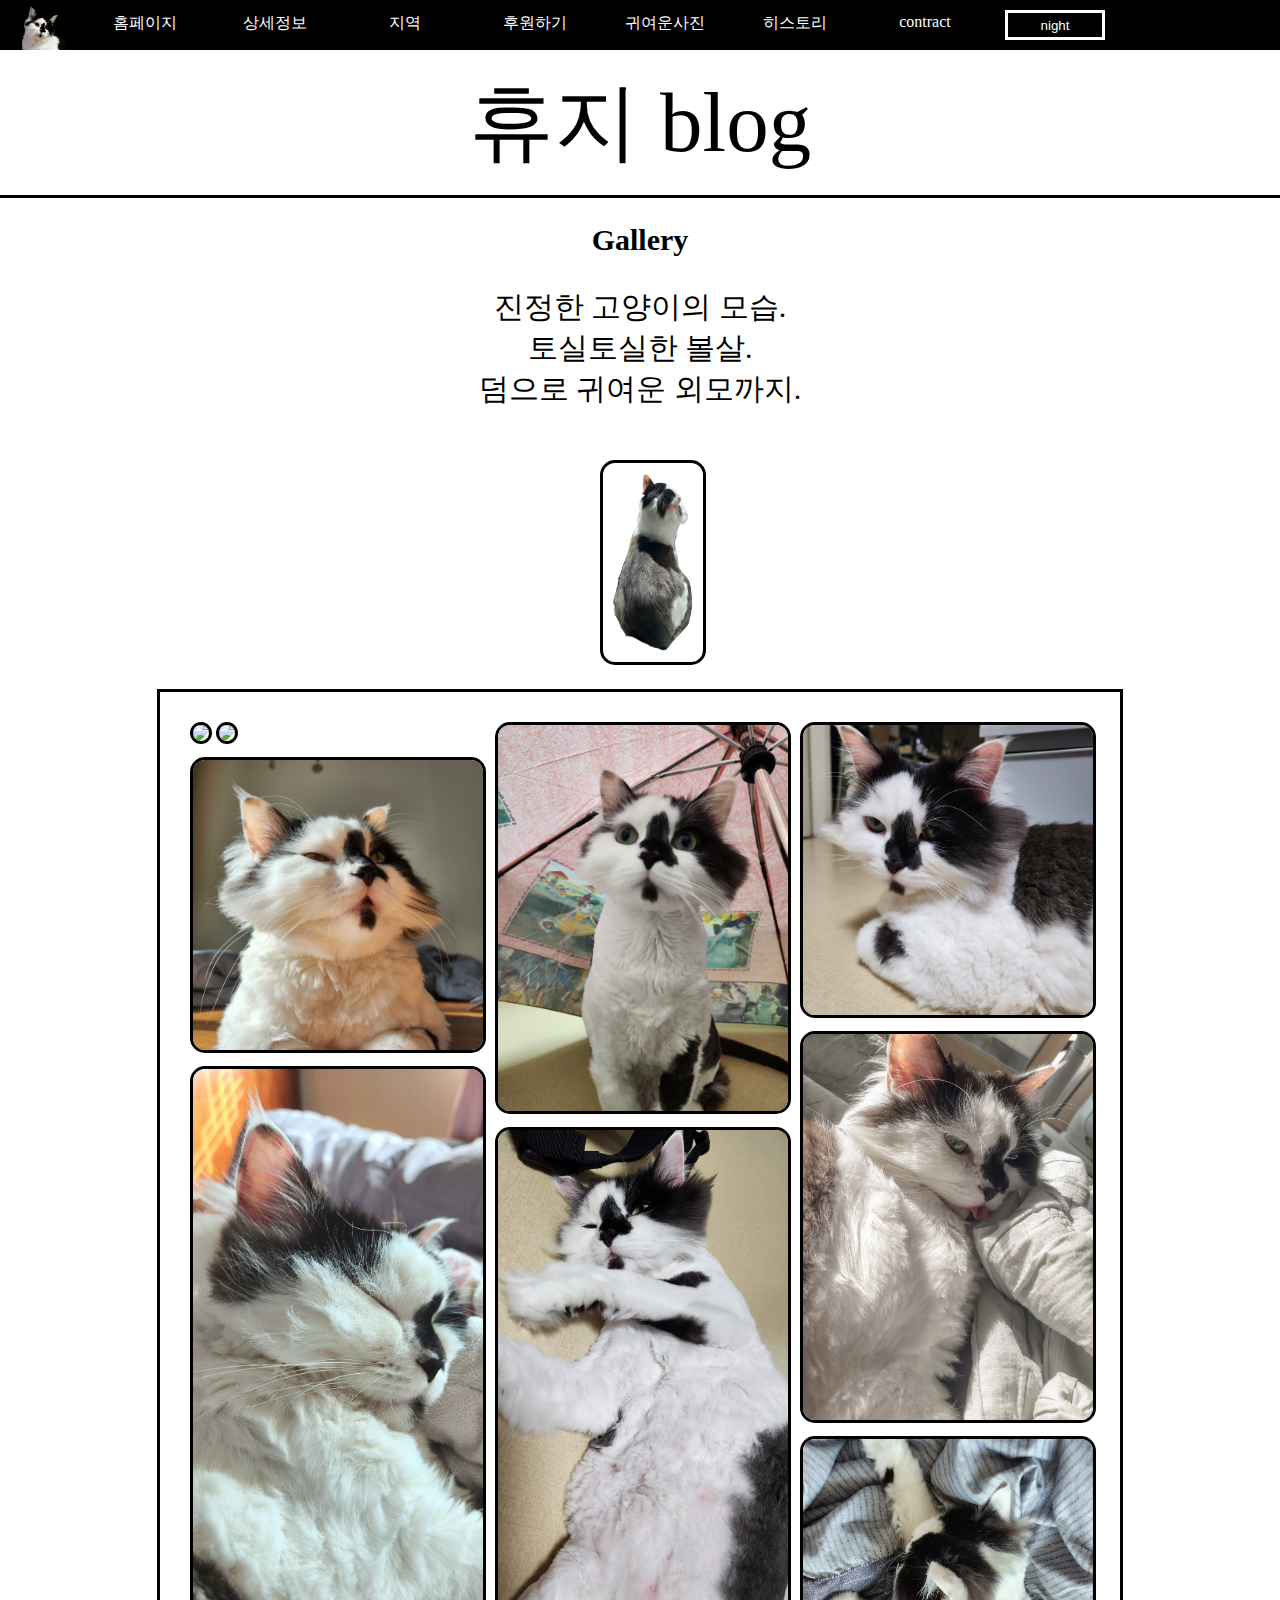
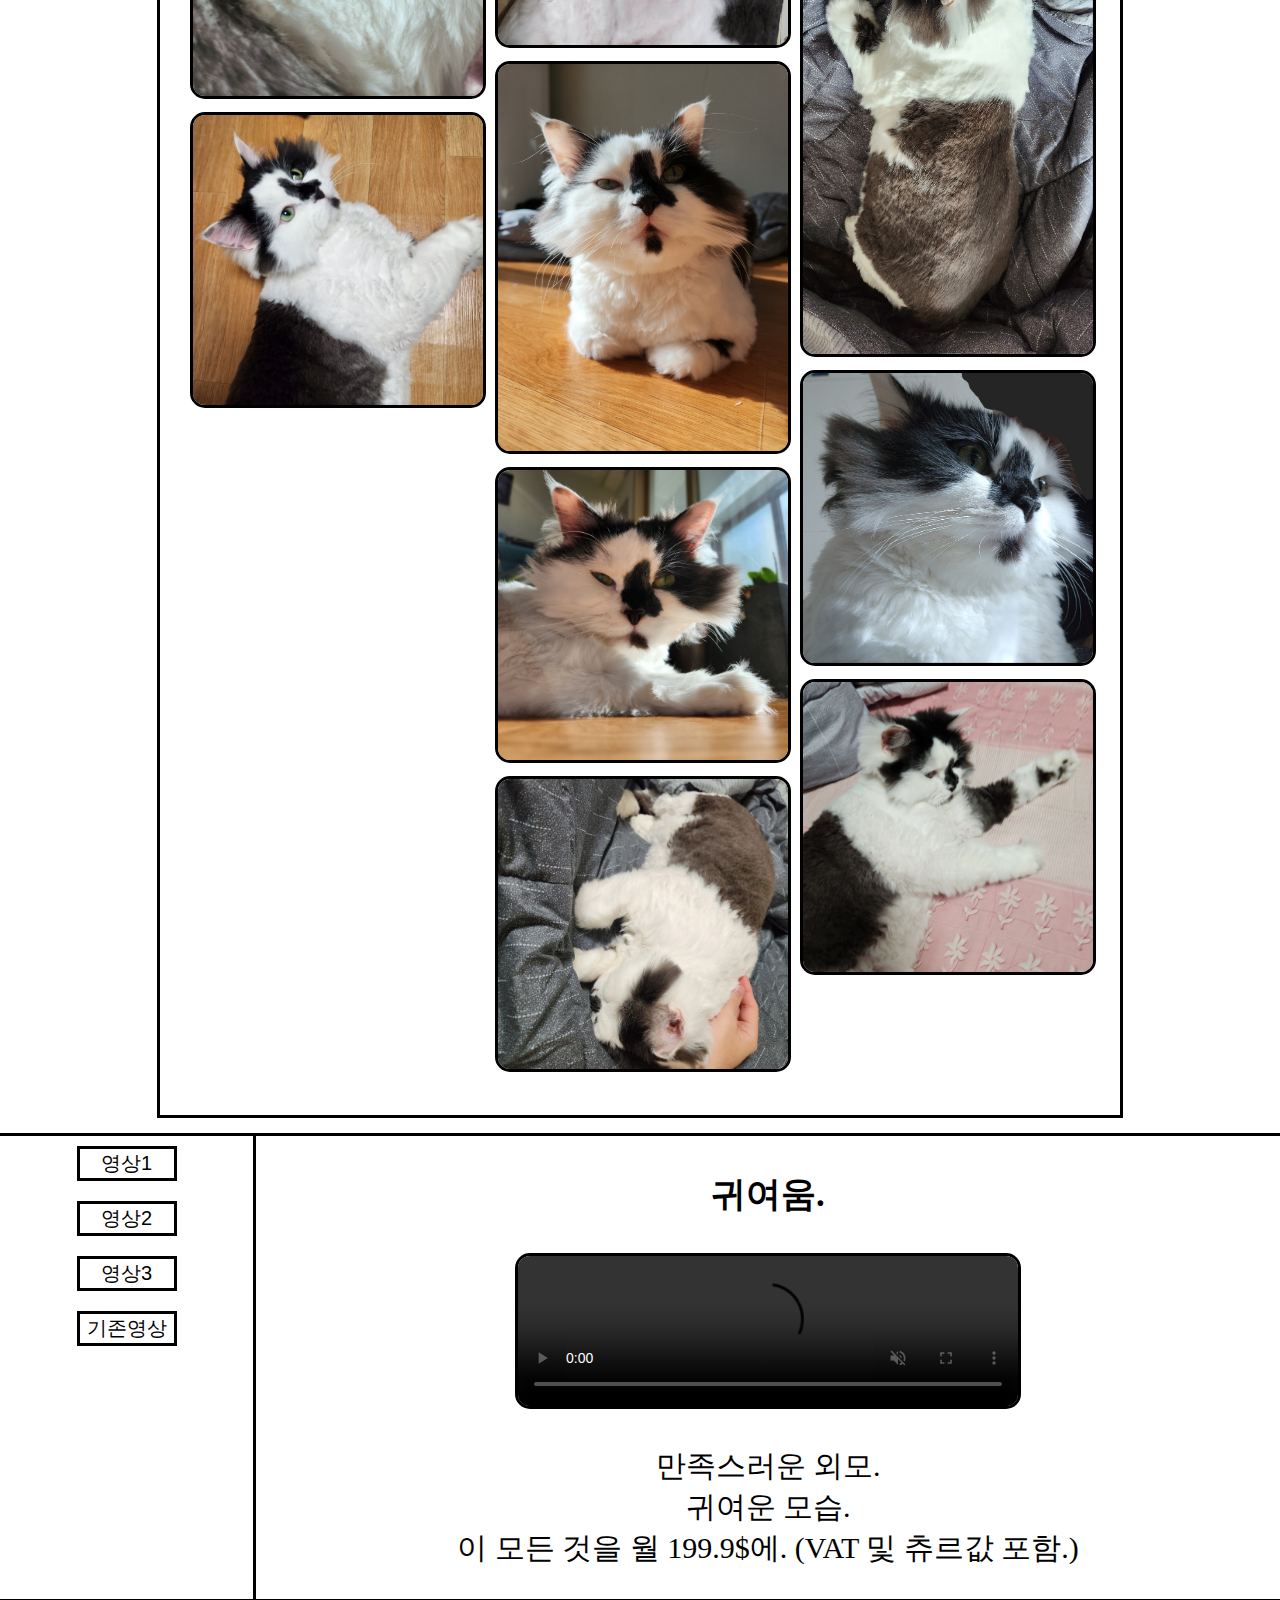
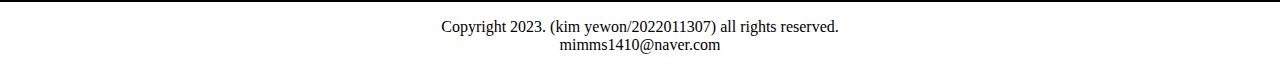
==== index.html @ 527526f1 "Add files via upload" ====
<!DOCTYPE html>
<html lang="ko">
<head>
    <meta charset="UTF-8">
    <meta name="description" content="우리집 고양이 갤러리입니다.">
    <meta name="keyword" content="휴지,고양이,휴지고양이">
    <title>휴지</title>
    <link rel="icon" type="image/x-icon" href="favicon.ico">
    <style>
    /** 위치별로 스타일시트 정리하기;;;너무헷갈려**/
    @font-face {font-family: apple, serif; src: url("AppleSDGothicNeoSB.ttf");}
    body{
        margin:0 auto;
        background-image: url("");
        background-size: auto;
        background-repeat: repeat-y;
        background-color: white;
        color: black;
        font-family: apple;
    }
    h1{
        text-align: center;
        margin: 0 auto;
        border-bottom: 3px solid black;
        padding: 15px;
    }
    h1>a{
        text-decoration: none;
        color: rgb(0, 0, 0);
        font-weight: lighter;
        font-size: 85px;
    }
    .front > img {
        width: 100px; height: 100px;
        border-radius: 40px;
        margin: auto;
        text-align: center;
        display: inline;
    }
    
    .container{ /*갤러리 그리드*/
        max-width: 900px;
        margin: 0 auto 15px;
        display: grid;
        grid-template-columns: repeat(3, 1fr);
        gap: 15px;
        padding: 30px;
        border: 3px solid black;
        
    }
    .images img{
        width: 100%;
        height: auto;
        margin-bottom: 9px;
        border-radius: 15px;
        border: 3px solid black;
    }
    .filesection {
        text-align: center;
    }
    .side{
        margin: 0;
        padding-right: 40px;
    }
    .video {
        display: inline;
        border-radius: 15px;
        border: 3px solid rgb(0, 0, 0);
        width: 500px; height: auto;
    }
    #gallertitle{ /*<h2>*/
        text-align: center;
        color: rgb(0, 0, 0);
        font-size: 30px;
    }
    #article, .intro {
        color: rgb(0, 0, 0);
        font-size: 30px;
        text-align: center;
    }
    #grid{
        display: grid;
        grid-template-columns: 1fr 4fr; 
        margin: 0;
        border-bottom: 3px solid black;
        border-top: 3px solid black;
    }
    #grid>.side-nav{
        margin: 0;
        border-right: 3px solid black;
    }
    .side > li {
        list-style: none;
        padding: 10px;
        text-align: center;
    }
    li>.vdbutton{
        text-decoration: none;
        color: black;
        background-color: white;
        border: 3px solid black;
        font-size: 20px;
        width: 100px;
        height: auto;
    }
    li>.vdbutton:hover{
        background-color: red;
    }
    /**아래는 3d회전 짤**/
    .rotate2 {
        animation: rotate 4s infinite linear;
      }
      @keyframes rotate2 {
        from {
          transform: rotate(0deg);
        }
        to {
          transform: rotate(360deg);
        }
      }
    .globe {
        width: 5rem;
        height: auto;
        margin: 50px auto;
        position: relative;
        perspective: 500px;
      }
      
    .rotate1 {
        width: 100%;
        height: 100%;
        position: relative;
        transform-style: preserve-3d;
        animation: spin 10s linear infinite;
        display: grid;
    }
      
    @keyframes spin {
        from {
          transform: rotateY(0deg);
        }
        to {
          transform: rotateY(360deg);
        }
    }
      
    .globe img {
        width: 100%;
        height: 100%;
        top: 0;
        left: 0;
        padding: 10px;
        border: 3px solid rgb(0, 0, 0);
        border-radius: 15px;
    }

    /**-------------상단 네비게이션-------------------**/
    nav {
        background-color: rgb(0, 0, 0);
        width: auto;
        height: 50px;
        overflow: hidden;
    }
    .frontimg{
        height: 50px;
        padding: 0 15px 0 15px;
    }
    .navlist {
        list-style: none;
        margin: 0;
        padding: 0;
    }
    .navlist > li {
        float: left;
    }
    .darkmode{
        width: 100px;
        height: 30px;
        padding: 10px 15px 10px 15px;
        text-align: center;
    }
    #night_day {
        display: block;
        width: 100px;
        height: 30px;
        text-align: center;
        margin: 0 auto;
        background-color: black;
        color: white;
        border: 3px solid white;
    }
    /**padding은 상 에서 시계방향으로 상우하좌**/
    .navlist > li a {
        display: block;
        color: white;
        text-align: center;
        padding: 13px 15px 10px 15px;
        text-decoration: none;
        width: 100px;
        height: 30px;
    }
    .navlist > li a:hover {
        background-color: rgb(255, 255, 255);
        color: black;
    }
    .nav-bottom{
        width: 10px;
    }

    @media(max-width: 900px){/**반응형디자인**/
        #grid{
            display: block;
        }
        #grid>.side-nav{
            border-bottom: 3px solid black; border-right: none;
        }
    }
    /**하단**/
    .copyright{
        text-align: center;
    }

    </style>
</head>
<body>
    <nav class="main-nave">
        <ul class="navlist">
            <li class="navefirst"><img src="휴지사진1/내 프로젝트.png" class="frontimg"></li>
            <li><a href="index.html">홈페이지</a></li>
            <li><a href="#">상세정보</a></li>
            <li><a href="#">지역</a></li>
            <li><a href="#">후원하기</a></li>
            <li><a href="#">귀여운사진</a></li>
            <li><a href="#">히스토리</a></li>
            <li><a href="#">contract</a></li>
            <li class="darkmode">
                <input id="night_day" type="button" value="night" onclick="//id를 지워도 됨 if(this.value)로 교체이건 자기자신을 나타냄.this//
                const body = document.querySelector('body');
                var h1 = document.querySelector('h1');
                var h1a = document.querySelector('h1>a');
                var gallertitle = document.querySelector('#gallertitle');
                var intro = document.querySelector('.intro');
                var globeimg = document.querySelector('.globe img');
                var container = document.querySelector('.container');
                var grid = document.querySelector('#grid');
                var video = document.querySelector('.video');
                var nav = document.querySelector('nav');
                var sidenav = document.querySelector('.side-nav');
                var  article = document.querySelector('#article');
                if(this.value === 'night'){//<-여기서 굳이 document.querySelector('#night_day')를 쓰지 않아도 된다.// 리팩토링
                    nav.style.backgroundColor='black'; body.style.backgroundColor='black';
                    nav.style.borderBottom='3px solid white'
                    body.style.color='white';
                    h1a.style.color='white';
                    h1.style.borderBottom='3px solid white';
                    gallertitle.style.color='white';
                    intro.style.color='white';
                    globeimg.style.border='3px solid white';
                    container.style.border='3px solid white';
                    grid.style.borderBottom='3px solid white';
                    grid.style.borderTop='3px solid white';
                    sidenav.style.borderRight='3px solid white';
                    video.style.border='3px solid white';
                    article.style.color='white';
                    
                    this.value='day' //value change//

                    var imgs = document.querySelectorAll('.images img');
                    var i = 0;
                    while(i < imgs.length){
                        imgs[i].style.border='3px solid white';
                        i = i + 1;
                    }
                    var sidenavlist = document.querySelectorAll('.side li>.vdbutton');
                    var i = 0;
                    while(i < sidenavlist.length){
                        sidenavlist[i].style.color='white';
                        sidenavlist[i].style.backgroundColor='black';
                        sidenavlist[i].style.border='3px solid white';
                        i = i + 1;
                    }
                }
                else{
                    nav.style.backgroundColor='black';
                    nav.style.borderBottom='none';
                    body.style.backgroundColor='white';
                    body.style.color='black';
                    document.querySelector('h1>a').style.color='black';
                    h1a.borderBottom='3px solid black';
                    h1.style.borderBottom='3px solid black'
                    gallertitle.style.color='black';
                    intro.style.color='black';
                    globeimg.style.border='3px solid black';
                    container.style.border='3px solid black';
                    grid.style.borderBottom='3px solid black';
                    grid.style.borderTop='3px solid black'
                    video.style.border='3px solid black';
                    sidenav.style.borderRight='3px solid black';
                    article.style.color='black';

                    this.value='night'; //value change//
                    var imgs = document.querySelectorAll('.images img');//querySelectorAll로 모두 선택해서 배열//
                    var i = 0;
                    while(i < imgs.length){
                        imgs[i].style.border='3px solid black';
                        i = i + 1;
                    }
                    var sidenavlist = document.querySelectorAll('.side li>.vdbutton');
                    var i = 0;
                    while(i < sidenavlist.length){
                        sidenavlist[i].style.color='black';
                        sidenavlist[i].style.backgroundColor='white';
                        sidenavlist[i].style.border='3px solid black';
                        i = i + 1;
                    }
                }
                ">
            </li>
        </ul>
    </nav>
    <div class="nav-bottom"></div>      
    <h1 class="head">
        <a href="index.html" target="_blank" title="새창에서 열기">
            휴지 blog
        </a>
    </h1>
    <h2 id="gallertitle">Gallery</h2>
    <div class="intro">
        <p>
            진정한 고양이의 모습.<br>
            토실토실한 볼살.<br>
            덤으로 귀여운 외모까지.
        </p>
    </div>
    <div class="globe">
        <div class="rotate1">
            <img src="휴지사진1/aa.png" alt="휴지">
        </div>
    </div>
    </div>
    <div class="container">
        <div class="images">
            <div class="imageflex">
                <img src="휴지사진1/1.jpg">
                <img src="휴지사진1/4.jpg">
                <img src="휴지사진1/7.jpg">
                <img src="휴지사진1/10.jpg">
                <img src="휴지사진1/13.jpg">

            </div>
        </div>
        <div class="images">
            <div class="imageflex">
                <img src="휴지사진1/2.jpg">
                <img src="휴지사진1/5.jpg">
                <img src="휴지사진1/8.jpg">
                <img src="휴지사진1/11.jpg">
                <img src="휴지사진1/14.jpg">

            </div>
        </div>
        <div class="images">
            <div class="imageflex"> 
                <img src="휴지사진1/3.jpg">
                <img src="휴지사진1/6.jpg">
                <img src="휴지사진1/9.jpg">
                <img src="휴지사진1/12.jpg">
                <img src="휴지사진1/15.jpg">
            </div>
        </div>
    </div>
    <script>
    </script>
    <div id="grid">
        <div class="side-nav">    
            <ul class="side">
                <li><input class="vdbutton" type="button" value="영상1" onclick=""></li>            
                <li><input class="vdbutton" type="button" value="영상2" onclick=""></li>                
                <li><input class="vdbutton" type="button" value="영상3" onclick=""></li>
                <li><input class="vdbutton" type="button" value="기존영상" onclick=""></li>            
            </ul>
        </div>       
        <div id="article">
            <h3 class="introduce">귀여움.</h3>
            <div class="filesection">
                <video class="video" autoplay muted controls>
                    <source src="휴지3.mp4">
                </video>
            </div>
            <p class="exple">
                만족스러운 외모. <br>
                귀여운 모습. <br>
                이 모든 것을 월 199.9$에. (VAT 및 츄르값 포함.) <br>

            </p>
        </div>  
    </div>
    <p class="copyright">
        Copyright 2023. (kim yewon/2022011307) all rights reserved.<br>
        mimms1410@naver.com
    </p>
</body>
</html>
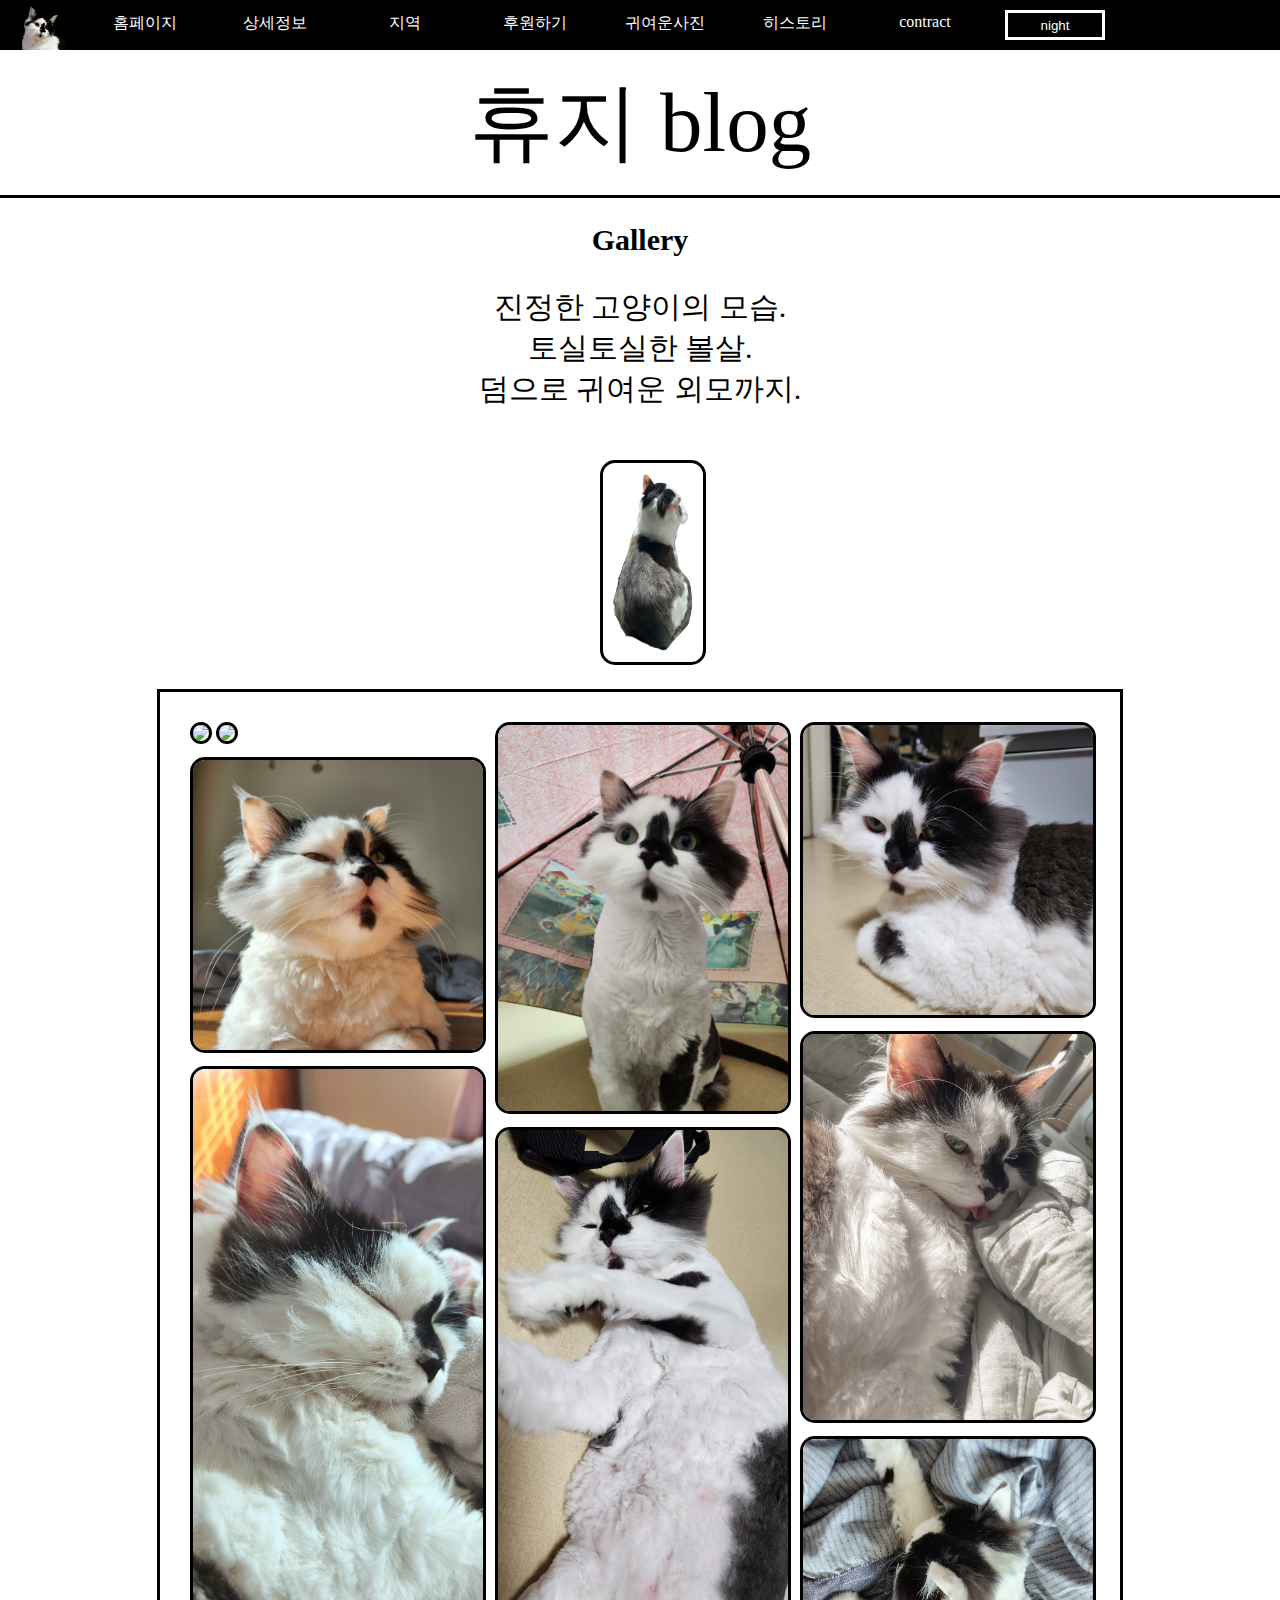
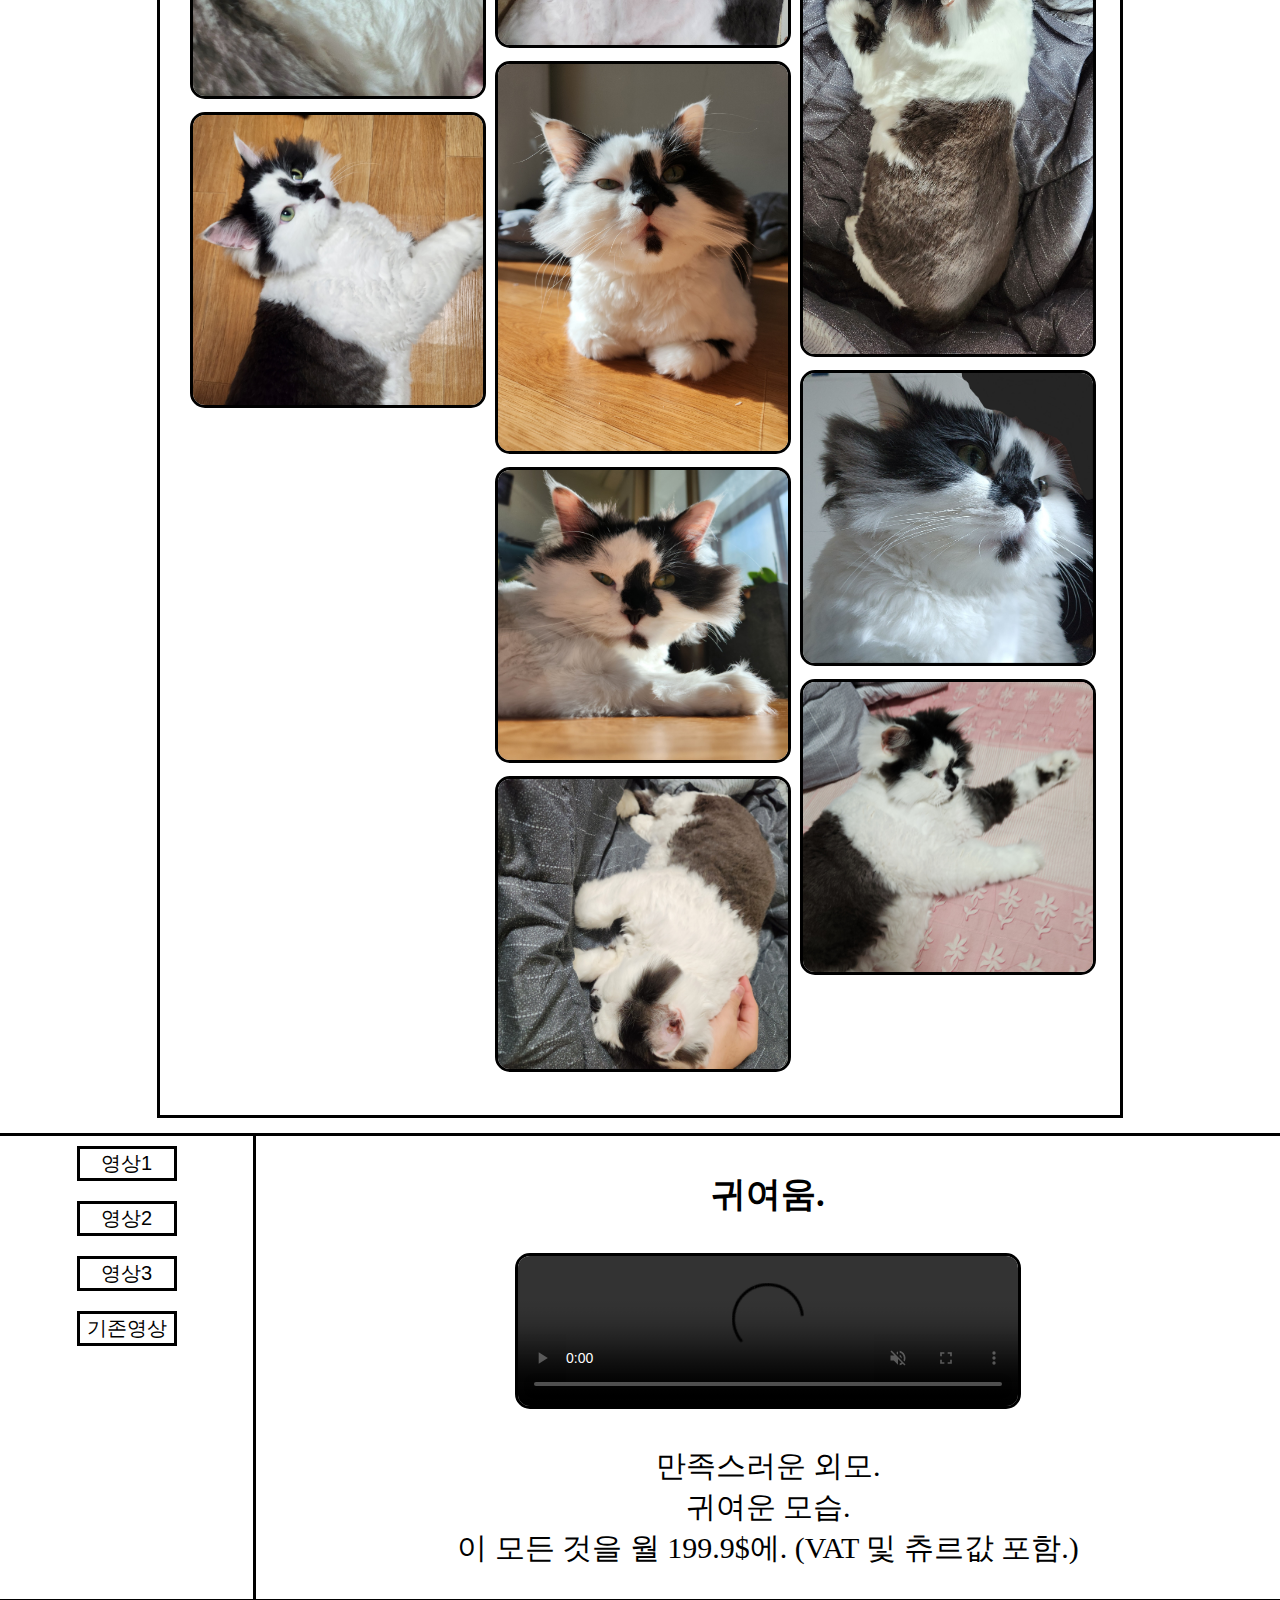
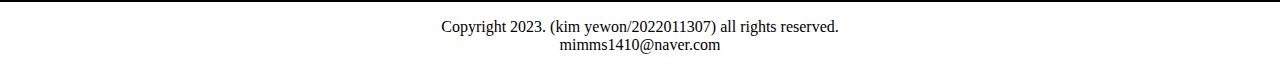
==== commit 636a2671: "Add files via upload" ====
--- a/index.html
+++ b/index.html
@@ -6,6 +6,90 @@
     <meta name="keyword" content="휴지,고양이,휴지고양이">
     <title>휴지</title>
     <link rel="icon" type="image/x-icon" href="favicon.ico">
+    <script>
+        function nightmode(it){
+            var body = document.querySelector('body');
+            var h1 = document.querySelector('h1');
+            var h1a = document.querySelector('h1>a');
+            var gallertitle = document.querySelector('#gallertitle');
+            var intro = document.querySelector('.intro');
+            var globeimg = document.querySelector('.globe img');
+            var container = document.querySelector('.container');
+            var grid = document.querySelector('#grid');
+            var video = document.querySelector('.video');
+            var nav = document.querySelector('nav');
+            var sidenav = document.querySelector('.side-nav');
+            var  article = document.querySelector('#article');
+            if(it.value === 'night'){//<-여기서 굳이 document.querySelector('#night_day')를 쓰지 않아도 된다.// 리팩토링
+                nav.style.backgroundColor='black'; body.style.backgroundColor='black';
+                nav.style.borderBottom='3px solid white'
+                body.style.color='white';
+                h1a.style.color='white';
+                h1.style.borderBottom='3px solid white';
+                gallertitle.style.color='white';
+                intro.style.color='white';
+                globeimg.style.border='3px solid white';
+                container.style.border='3px solid white';
+                grid.style.borderBottom='3px solid white';
+                grid.style.borderTop='3px solid white';
+                sidenav.style.borderRight='3px solid white';
+                video.style.border='3px solid white';
+                article.style.color='white';
+                
+                it.value='day' //value change//
+                var imgs = document.querySelectorAll('.images img');
+                var i = 0;
+                while(i < imgs.length){
+                    imgs[i].style.border='3px solid white';
+                    i = i + 1;
+                }
+                var sidenavlist = document.querySelectorAll('.side li>.vdbutton');
+                var i = 0;
+                while(i < sidenavlist.length){
+                    sidenavlist[i].style.color='white';
+                    sidenavlist[i].style.backgroundColor='black';
+                    sidenavlist[i].style.border='3px solid white';
+                    i = i + 1;
+                }
+            }
+            else{
+                nav.style.backgroundColor='black';
+                nav.style.borderBottom='none';
+                body.style.backgroundColor='white';
+                body.style.color='black';
+                document.querySelector('h1>a').style.color='black';
+                h1a.borderBottom='3px solid black';
+                h1.style.borderBottom='3px solid black'
+                gallertitle.style.color='black';
+                intro.style.color='black';
+                globeimg.style.border='3px solid black';
+                container.style.border='3px solid black';
+                grid.style.borderBottom='3px solid black';
+                grid.style.borderTop='3px solid black'
+                video.style.border='3px solid black';
+                sidenav.style.borderRight='3px solid black';
+                article.style.color='black';
+                it.value='night'; //value change//
+                var imgs = document.querySelectorAll('.images img');//querySelectorAll로 모두 선택해서 배열//
+                var i = 0;
+                while(i < imgs.length){
+                    imgs[i].style.border='3px solid black';
+                    i = i + 1;
+                }
+                var sidenavlist = document.querySelectorAll('.side li>.vdbutton');
+                var i = 0;
+                while(i < sidenavlist.length){
+                    sidenavlist[i].style.color='black';
+                    sidenavlist[i].style.backgroundColor='white';
+                    sidenavlist[i].style.border='3px solid black';
+                    i = i + 1;
+                }
+            }
+        }
+        function plus(){
+            return (1+1);
+        }
+    </script>
     <style>
     /** 위치별로 스타일시트 정리하기;;;너무헷갈려**/
     @font-face {font-family: apple, serif; src: url("AppleSDGothicNeoSB.ttf");}
@@ -104,7 +188,7 @@
         height: auto;
     }
     li>.vdbutton:hover{
-        background-color: red;
+        font-weight: bolder;
     }
     /**아래는 3d회전 짤**/
     .rotate2 {
@@ -235,85 +319,7 @@
             <li><a href="#">contract</a></li>
             <li class="darkmode">
                 <input id="night_day" type="button" value="night" onclick="//id를 지워도 됨 if(this.value)로 교체이건 자기자신을 나타냄.this//
-                const body = document.querySelector('body');
-                var h1 = document.querySelector('h1');
-                var h1a = document.querySelector('h1>a');
-                var gallertitle = document.querySelector('#gallertitle');
-                var intro = document.querySelector('.intro');
-                var globeimg = document.querySelector('.globe img');
-                var container = document.querySelector('.container');
-                var grid = document.querySelector('#grid');
-                var video = document.querySelector('.video');
-                var nav = document.querySelector('nav');
-                var sidenav = document.querySelector('.side-nav');
-                var  article = document.querySelector('#article');
-                if(this.value === 'night'){//<-여기서 굳이 document.querySelector('#night_day')를 쓰지 않아도 된다.// 리팩토링
-                    nav.style.backgroundColor='black'; body.style.backgroundColor='black';
-                    nav.style.borderBottom='3px solid white'
-                    body.style.color='white';
-                    h1a.style.color='white';
-                    h1.style.borderBottom='3px solid white';
-                    gallertitle.style.color='white';
-                    intro.style.color='white';
-                    globeimg.style.border='3px solid white';
-                    container.style.border='3px solid white';
-                    grid.style.borderBottom='3px solid white';
-                    grid.style.borderTop='3px solid white';
-                    sidenav.style.borderRight='3px solid white';
-                    video.style.border='3px solid white';
-                    article.style.color='white';
-                    
-                    this.value='day' //value change//
-
-                    var imgs = document.querySelectorAll('.images img');
-                    var i = 0;
-                    while(i < imgs.length){
-                        imgs[i].style.border='3px solid white';
-                        i = i + 1;
-                    }
-                    var sidenavlist = document.querySelectorAll('.side li>.vdbutton');
-                    var i = 0;
-                    while(i < sidenavlist.length){
-                        sidenavlist[i].style.color='white';
-                        sidenavlist[i].style.backgroundColor='black';
-                        sidenavlist[i].style.border='3px solid white';
-                        i = i + 1;
-                    }
-                }
-                else{
-                    nav.style.backgroundColor='black';
-                    nav.style.borderBottom='none';
-                    body.style.backgroundColor='white';
-                    body.style.color='black';
-                    document.querySelector('h1>a').style.color='black';
-                    h1a.borderBottom='3px solid black';
-                    h1.style.borderBottom='3px solid black'
-                    gallertitle.style.color='black';
-                    intro.style.color='black';
-                    globeimg.style.border='3px solid black';
-                    container.style.border='3px solid black';
-                    grid.style.borderBottom='3px solid black';
-                    grid.style.borderTop='3px solid black'
-                    video.style.border='3px solid black';
-                    sidenav.style.borderRight='3px solid black';
-                    article.style.color='black';
-
-                    this.value='night'; //value change//
-                    var imgs = document.querySelectorAll('.images img');//querySelectorAll로 모두 선택해서 배열//
-                    var i = 0;
-                    while(i < imgs.length){
-                        imgs[i].style.border='3px solid black';
-                        i = i + 1;
-                    }
-                    var sidenavlist = document.querySelectorAll('.side li>.vdbutton');
-                    var i = 0;
-                    while(i < sidenavlist.length){
-                        sidenavlist[i].style.color='black';
-                        sidenavlist[i].style.backgroundColor='white';
-                        sidenavlist[i].style.border='3px solid black';
-                        i = i + 1;
-                    }
-                }
+                nightmode(this);
                 ">
             </li>
         </ul>
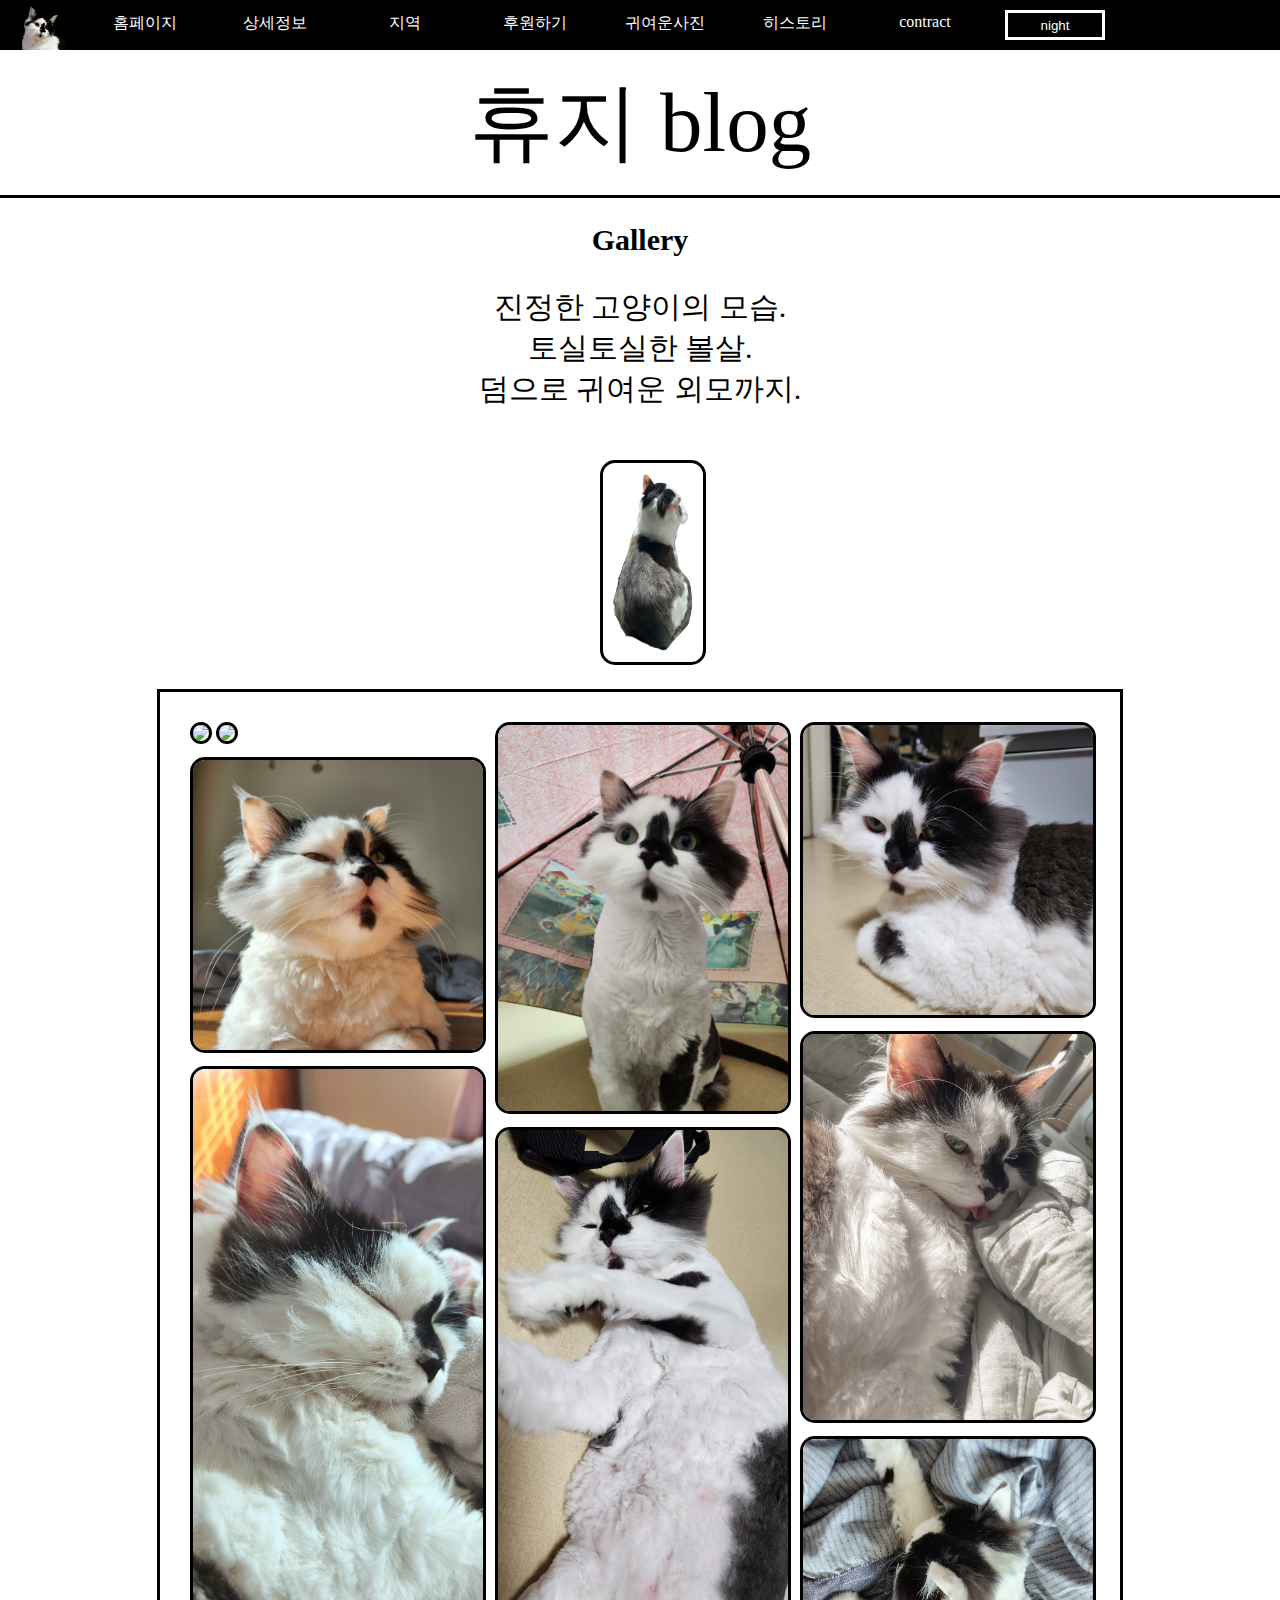
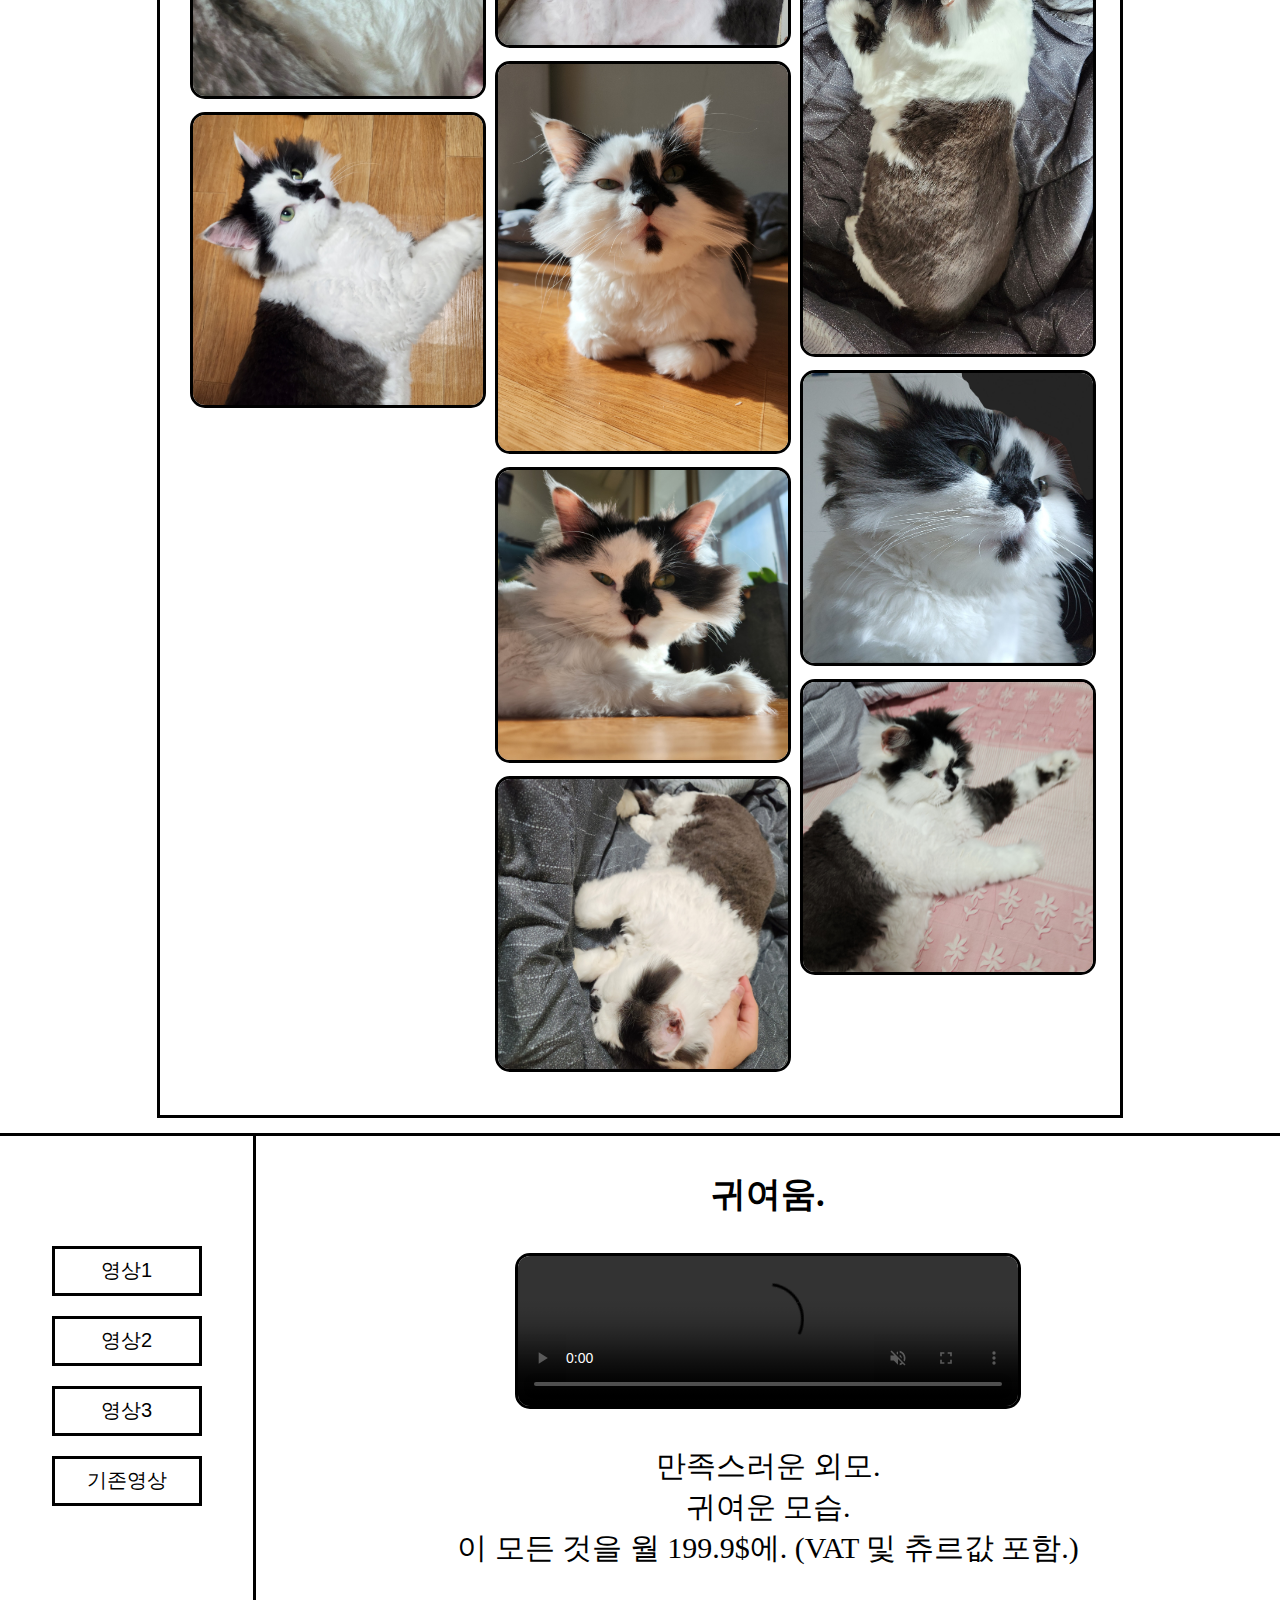
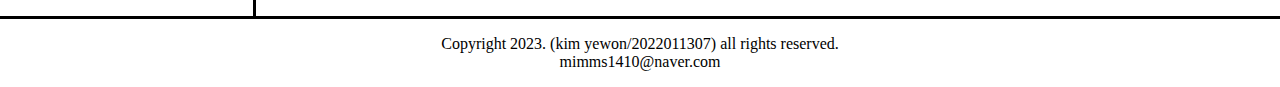
==== commit 683b5238: "Add files via upload" ====
--- a/index.html
+++ b/index.html
@@ -6,8 +6,21 @@
     <meta name="keyword" content="휴지,고양이,휴지고양이">
     <title>휴지</title>
     <link rel="icon" type="image/x-icon" href="favicon.ico">
+    <link href="index.css" rel="stylesheet">
     <script>
-        function nightmode(it){
+        /*object*/
+       var imgs = {
+        setBorder: function(color){
+            var imgs = document.querySelectorAll('.images img');
+                var i = 0;
+                while(i < imgs.length){
+                    imgs[i].style.border=color;
+                    i = i + 1;
+                }
+            },
+        }
+        /*object*/
+        function nightmode(self){
             var body = document.querySelector('body');
             var h1 = document.querySelector('h1');
             var h1a = document.querySelector('h1>a');
@@ -20,7 +33,7 @@
             var nav = document.querySelector('nav');
             var sidenav = document.querySelector('.side-nav');
             var  article = document.querySelector('#article');
-            if(it.value === 'night'){//<-여기서 굳이 document.querySelector('#night_day')를 쓰지 않아도 된다.// 리팩토링
+            if(self.value === 'night'){//<-여기서 굳이 document.querySelector('#night_day')를 쓰지 않아도 된다.// 리팩토링
                 nav.style.backgroundColor='black'; body.style.backgroundColor='black';
                 nav.style.borderBottom='3px solid white'
                 body.style.color='white';
@@ -36,13 +49,8 @@
                 video.style.border='3px solid white';
                 article.style.color='white';
                 
-                it.value='day' //value change//
-                var imgs = document.querySelectorAll('.images img');
-                var i = 0;
-                while(i < imgs.length){
-                    imgs[i].style.border='3px solid white';
-                    i = i + 1;
-                }
+                self.value='day' //value change, 중복되는 부분들 싸그리 객체화하기//
+                imgs.setBorder('3px solid white');
                 var sidenavlist = document.querySelectorAll('.side li>.vdbutton');
                 var i = 0;
                 while(i < sidenavlist.length){
@@ -69,13 +77,8 @@
                 video.style.border='3px solid black';
                 sidenav.style.borderRight='3px solid black';
                 article.style.color='black';
-                it.value='night'; //value change//
-                var imgs = document.querySelectorAll('.images img');//querySelectorAll로 모두 선택해서 배열//
-                var i = 0;
-                while(i < imgs.length){
-                    imgs[i].style.border='3px solid black';
-                    i = i + 1;
-                }
+                self.value='night'; //value change//
+                imgs.setBorder('3px solid black');//객체설정한부분//
                 var sidenavlist = document.querySelectorAll('.side li>.vdbutton');
                 var i = 0;
                 while(i < sidenavlist.length){
@@ -86,225 +89,8 @@
                 }
             }
         }
-        function plus(){
-            return (1+1);
-        }
+        
     </script>
-    <style>
-    /** 위치별로 스타일시트 정리하기;;;너무헷갈려**/
-    @font-face {font-family: apple, serif; src: url("AppleSDGothicNeoSB.ttf");}
-    body{
-        margin:0 auto;
-        background-image: url("");
-        background-size: auto;
-        background-repeat: repeat-y;
-        background-color: white;
-        color: black;
-        font-family: apple;
-    }
-    h1{
-        text-align: center;
-        margin: 0 auto;
-        border-bottom: 3px solid black;
-        padding: 15px;
-    }
-    h1>a{
-        text-decoration: none;
-        color: rgb(0, 0, 0);
-        font-weight: lighter;
-        font-size: 85px;
-    }
-    .front > img {
-        width: 100px; height: 100px;
-        border-radius: 40px;
-        margin: auto;
-        text-align: center;
-        display: inline;
-    }
-    
-    .container{ /*갤러리 그리드*/
-        max-width: 900px;
-        margin: 0 auto 15px;
-        display: grid;
-        grid-template-columns: repeat(3, 1fr);
-        gap: 15px;
-        padding: 30px;
-        border: 3px solid black;
-        
-    }
-    .images img{
-        width: 100%;
-        height: auto;
-        margin-bottom: 9px;
-        border-radius: 15px;
-        border: 3px solid black;
-    }
-    .filesection {
-        text-align: center;
-    }
-    .side{
-        margin: 0;
-        padding-right: 40px;
-    }
-    .video {
-        display: inline;
-        border-radius: 15px;
-        border: 3px solid rgb(0, 0, 0);
-        width: 500px; height: auto;
-    }
-    #gallertitle{ /*<h2>*/
-        text-align: center;
-        color: rgb(0, 0, 0);
-        font-size: 30px;
-    }
-    #article, .intro {
-        color: rgb(0, 0, 0);
-        font-size: 30px;
-        text-align: center;
-    }
-    #grid{
-        display: grid;
-        grid-template-columns: 1fr 4fr; 
-        margin: 0;
-        border-bottom: 3px solid black;
-        border-top: 3px solid black;
-    }
-    #grid>.side-nav{
-        margin: 0;
-        border-right: 3px solid black;
-    }
-    .side > li {
-        list-style: none;
-        padding: 10px;
-        text-align: center;
-    }
-    li>.vdbutton{
-        text-decoration: none;
-        color: black;
-        background-color: white;
-        border: 3px solid black;
-        font-size: 20px;
-        width: 100px;
-        height: auto;
-    }
-    li>.vdbutton:hover{
-        font-weight: bolder;
-    }
-    /**아래는 3d회전 짤**/
-    .rotate2 {
-        animation: rotate 4s infinite linear;
-      }
-      @keyframes rotate2 {
-        from {
-          transform: rotate(0deg);
-        }
-        to {
-          transform: rotate(360deg);
-        }
-      }
-    .globe {
-        width: 5rem;
-        height: auto;
-        margin: 50px auto;
-        position: relative;
-        perspective: 500px;
-      }
-      
-    .rotate1 {
-        width: 100%;
-        height: 100%;
-        position: relative;
-        transform-style: preserve-3d;
-        animation: spin 10s linear infinite;
-        display: grid;
-    }
-      
-    @keyframes spin {
-        from {
-          transform: rotateY(0deg);
-        }
-        to {
-          transform: rotateY(360deg);
-        }
-    }
-      
-    .globe img {
-        width: 100%;
-        height: 100%;
-        top: 0;
-        left: 0;
-        padding: 10px;
-        border: 3px solid rgb(0, 0, 0);
-        border-radius: 15px;
-    }
-
-    /**-------------상단 네비게이션-------------------**/
-    nav {
-        background-color: rgb(0, 0, 0);
-        width: auto;
-        height: 50px;
-        overflow: hidden;
-    }
-    .frontimg{
-        height: 50px;
-        padding: 0 15px 0 15px;
-    }
-    .navlist {
-        list-style: none;
-        margin: 0;
-        padding: 0;
-    }
-    .navlist > li {
-        float: left;
-    }
-    .darkmode{
-        width: 100px;
-        height: 30px;
-        padding: 10px 15px 10px 15px;
-        text-align: center;
-    }
-    #night_day {
-        display: block;
-        width: 100px;
-        height: 30px;
-        text-align: center;
-        margin: 0 auto;
-        background-color: black;
-        color: white;
-        border: 3px solid white;
-    }
-    /**padding은 상 에서 시계방향으로 상우하좌**/
-    .navlist > li a {
-        display: block;
-        color: white;
-        text-align: center;
-        padding: 13px 15px 10px 15px;
-        text-decoration: none;
-        width: 100px;
-        height: 30px;
-    }
-    .navlist > li a:hover {
-        background-color: rgb(255, 255, 255);
-        color: black;
-    }
-    .nav-bottom{
-        width: 10px;
-    }
-
-    @media(max-width: 900px){/**반응형디자인**/
-        #grid{
-            display: block;
-        }
-        #grid>.side-nav{
-            border-bottom: 3px solid black; border-right: none;
-        }
-    }
-    /**하단**/
-    .copyright{
-        text-align: center;
-    }
-
-    </style>
 </head>
 <body>
     <nav class="main-nave">
@@ -321,6 +107,7 @@
                 <input id="night_day" type="button" value="night" onclick="//id를 지워도 됨 if(this.value)로 교체이건 자기자신을 나타냄.this//
                 nightmode(this);
                 ">
+                
             </li>
         </ul>
     </nav>
--- a/index.css
+++ b/index.css
@@ -0,0 +1,213 @@
+@font-face {font-family: apple, sans-serif; src: url("AppleSDGothicNeoSB.ttf");}
+body{
+    margin:0 auto;
+    background-image: url("");
+    background-size: auto;
+    background-repeat: repeat-y;
+    background-color: white;
+    color: black;
+    font-family: apple;
+}
+h1{
+    text-align: center;
+    margin: 0 auto;
+    border-bottom: 3px solid black;
+    padding: 15px;
+}
+h1>a{
+    text-decoration: none;
+    color: rgb(0, 0, 0);
+    font-weight: lighter;
+    font-size: 85px;
+}
+.front > img {
+    width: 100px; height: 100px;
+    border-radius: 40px;
+    margin: auto;
+    text-align: center;
+    display: inline;
+}
+
+.container{ /*갤러리 그리드*/
+    max-width: 900px;
+    margin: 0 auto 15px;
+    display: grid;
+    grid-template-columns: repeat(3, 1fr);
+    gap: 15px;
+    padding: 30px;
+    border: 3px solid black;
+    
+}
+.images img{
+    width: 100%;
+    height: auto;
+    margin-bottom: 9px;
+    border-radius: 15px;
+    border: 3px solid black;
+}
+.filesection {
+    text-align: center;
+}
+.side{
+    margin: 100px 0 100px 0;
+    padding-right: 40px;
+}
+.video {
+    display: inline;
+    border-radius: 15px;
+    border: 3px solid rgb(0, 0, 0);
+    width: 500px; height: auto;
+}
+#gallertitle{ /*<h2>*/
+    text-align: center;
+    color: rgb(0, 0, 0);
+    font-size: 30px;
+}
+#article, .intro {
+    color: rgb(0, 0, 0);
+    font-size: 30px;
+    text-align: center;
+}
+#grid{
+    display: grid;
+    grid-template-columns: 1fr 4fr; 
+    margin: 0;
+    border-bottom: 3px solid black;
+    border-top: 3px solid black;
+}
+#grid>.side-nav{
+    margin: 0;
+    border-right: 3px solid black;
+}
+.side > li {
+    list-style: none;
+    padding: 10px;
+    text-align: center;
+}
+li>.vdbutton{
+    text-decoration: none;
+    color: black;
+    background-color: white;
+    border: 3px solid black;
+    font-size: 20px;
+    width: 150px;
+    height: 50px;
+}
+li>.vdbutton:hover{
+    font-weight: bolder;
+    
+}
+/**아래는 3d회전 짤**/
+.rotate2 {
+    animation: rotate 4s infinite linear;
+  }
+  @keyframes rotate2 {
+    from {
+      transform: rotate(0deg);
+    }
+    to {
+      transform: rotate(360deg);
+    }
+  }
+.globe {
+    width: 5rem;
+    height: auto;
+    margin: 50px auto;
+    position: relative;
+    perspective: 500px;
+  }
+  
+.rotate1 {
+    width: 100%;
+    height: 100%;
+    position: relative;
+    transform-style: preserve-3d;
+    animation: spin 10s linear infinite;
+    display: grid;
+}
+  
+@keyframes spin {
+    from {
+      transform: rotateY(0deg);
+    }
+    to {
+      transform: rotateY(360deg);
+    }
+}
+  
+.globe img {
+    width: 100%;
+    height: 100%;
+    top: 0;
+    left: 0;
+    padding: 10px;
+    border: 3px solid rgb(0, 0, 0);
+    border-radius: 15px;
+}
+
+/**-------------상단 네비게이션-------------------**/
+nav {
+    background-color: rgb(0, 0, 0);
+    width: auto;
+    height: 50px;
+    overflow: hidden;
+}
+.frontimg{
+    height: 50px;
+    padding: 0 15px 0 15px;
+}
+.navlist {
+    list-style: none;
+    margin: 0;
+    padding: 0;
+}
+.navlist > li {
+    float: left;
+}
+.darkmode{
+    width: 100px;
+    height: 30px;
+    padding: 10px 15px 10px 15px;
+    text-align: center;
+}
+#night_day {
+    display: block;
+    width: 100px;
+    height: 30px;
+    text-align: center;
+    margin: 0 auto;
+    background-color: black;
+    color: white;
+    border: 3px solid white;
+}
+/**padding은 상 에서 시계방향으로 상우하좌**/
+.navlist > li a {
+    display: block;
+    color: white;
+    text-align: center;
+    padding: 13px 15px 10px 15px;
+    text-decoration: none;
+    width: 100px;
+    height: 30px;
+    font-weight: 500;
+}
+.navlist > li a:hover {
+    background-color: rgb(255, 255, 255);
+    color: black;
+}
+.nav-bottom{
+    width: 10px;
+}
+
+@media(max-width: 900px){/**반응형디자인**/
+    #grid{
+        display: block;
+    }
+    #grid>.side-nav{
+        border-bottom: 3px solid black; border-right: none;
+    }
+}
+/**하단**/
+.copyright{
+    text-align: center;
+}
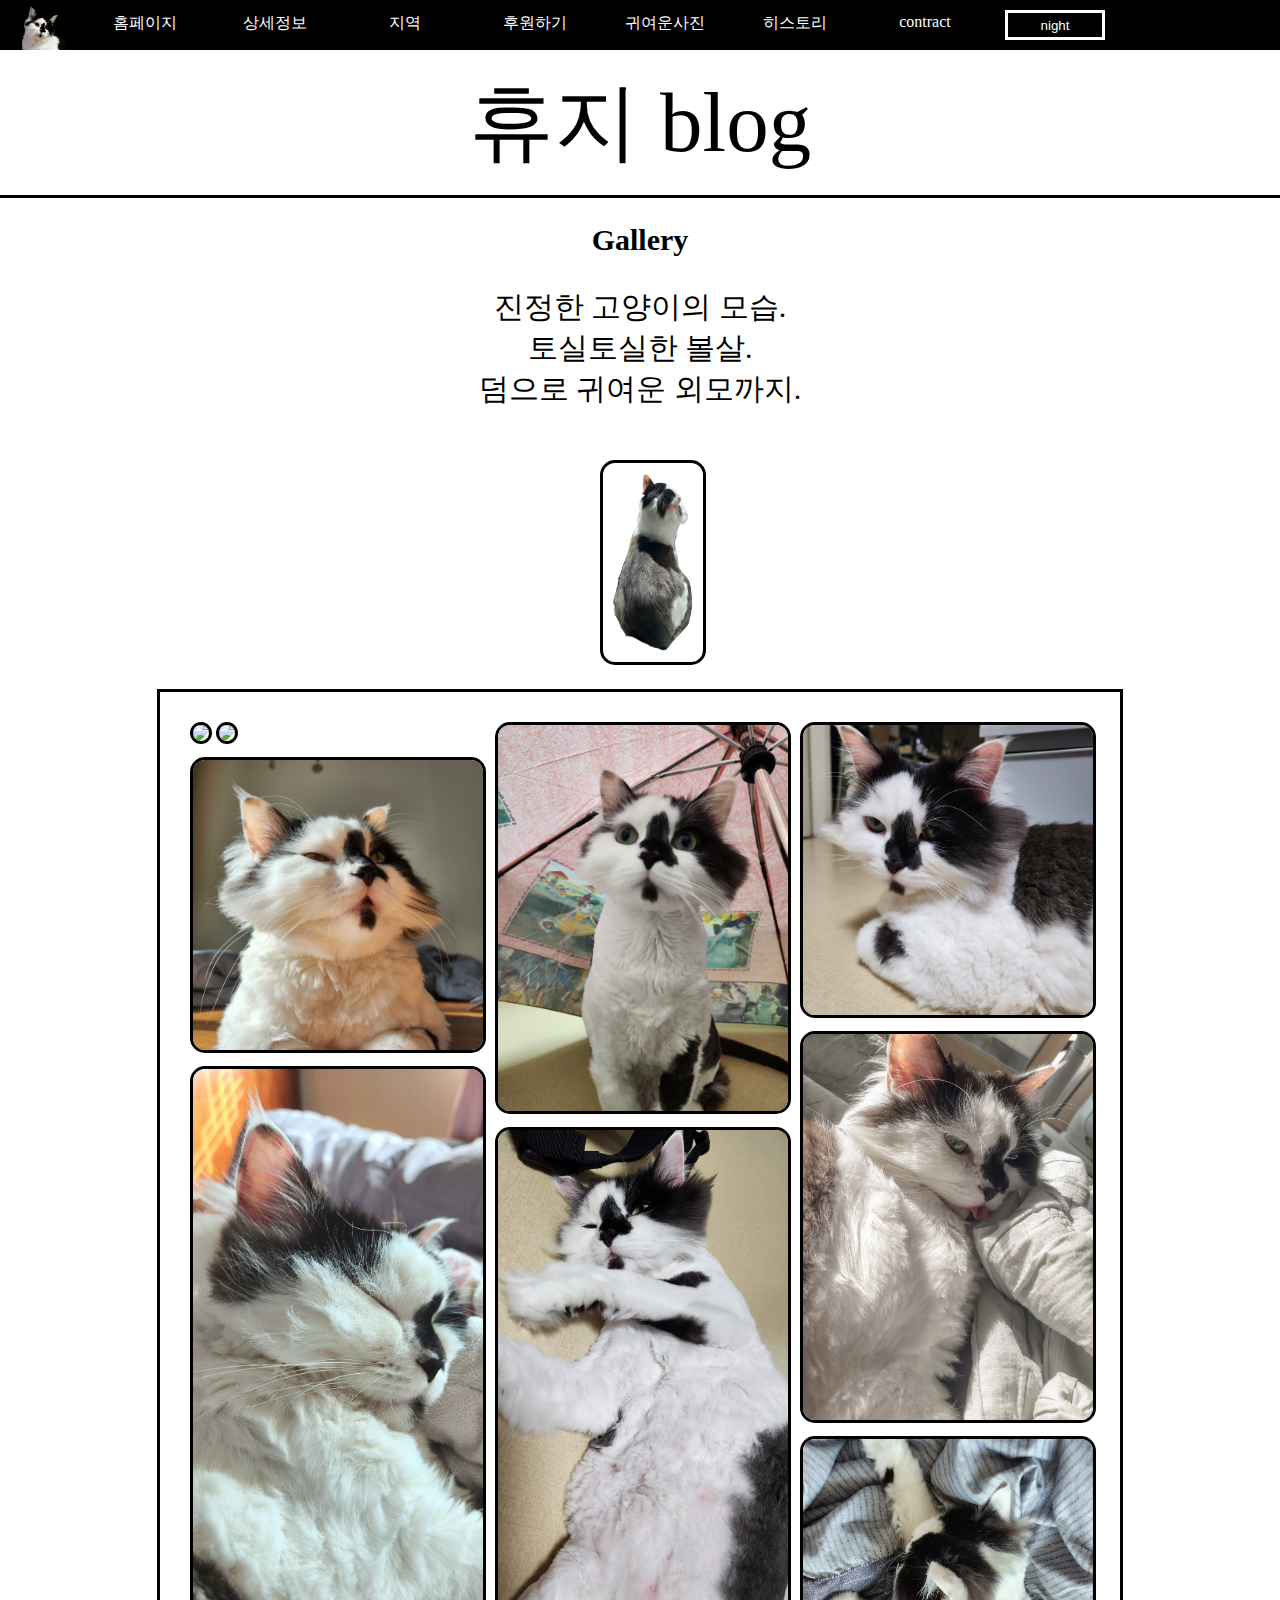
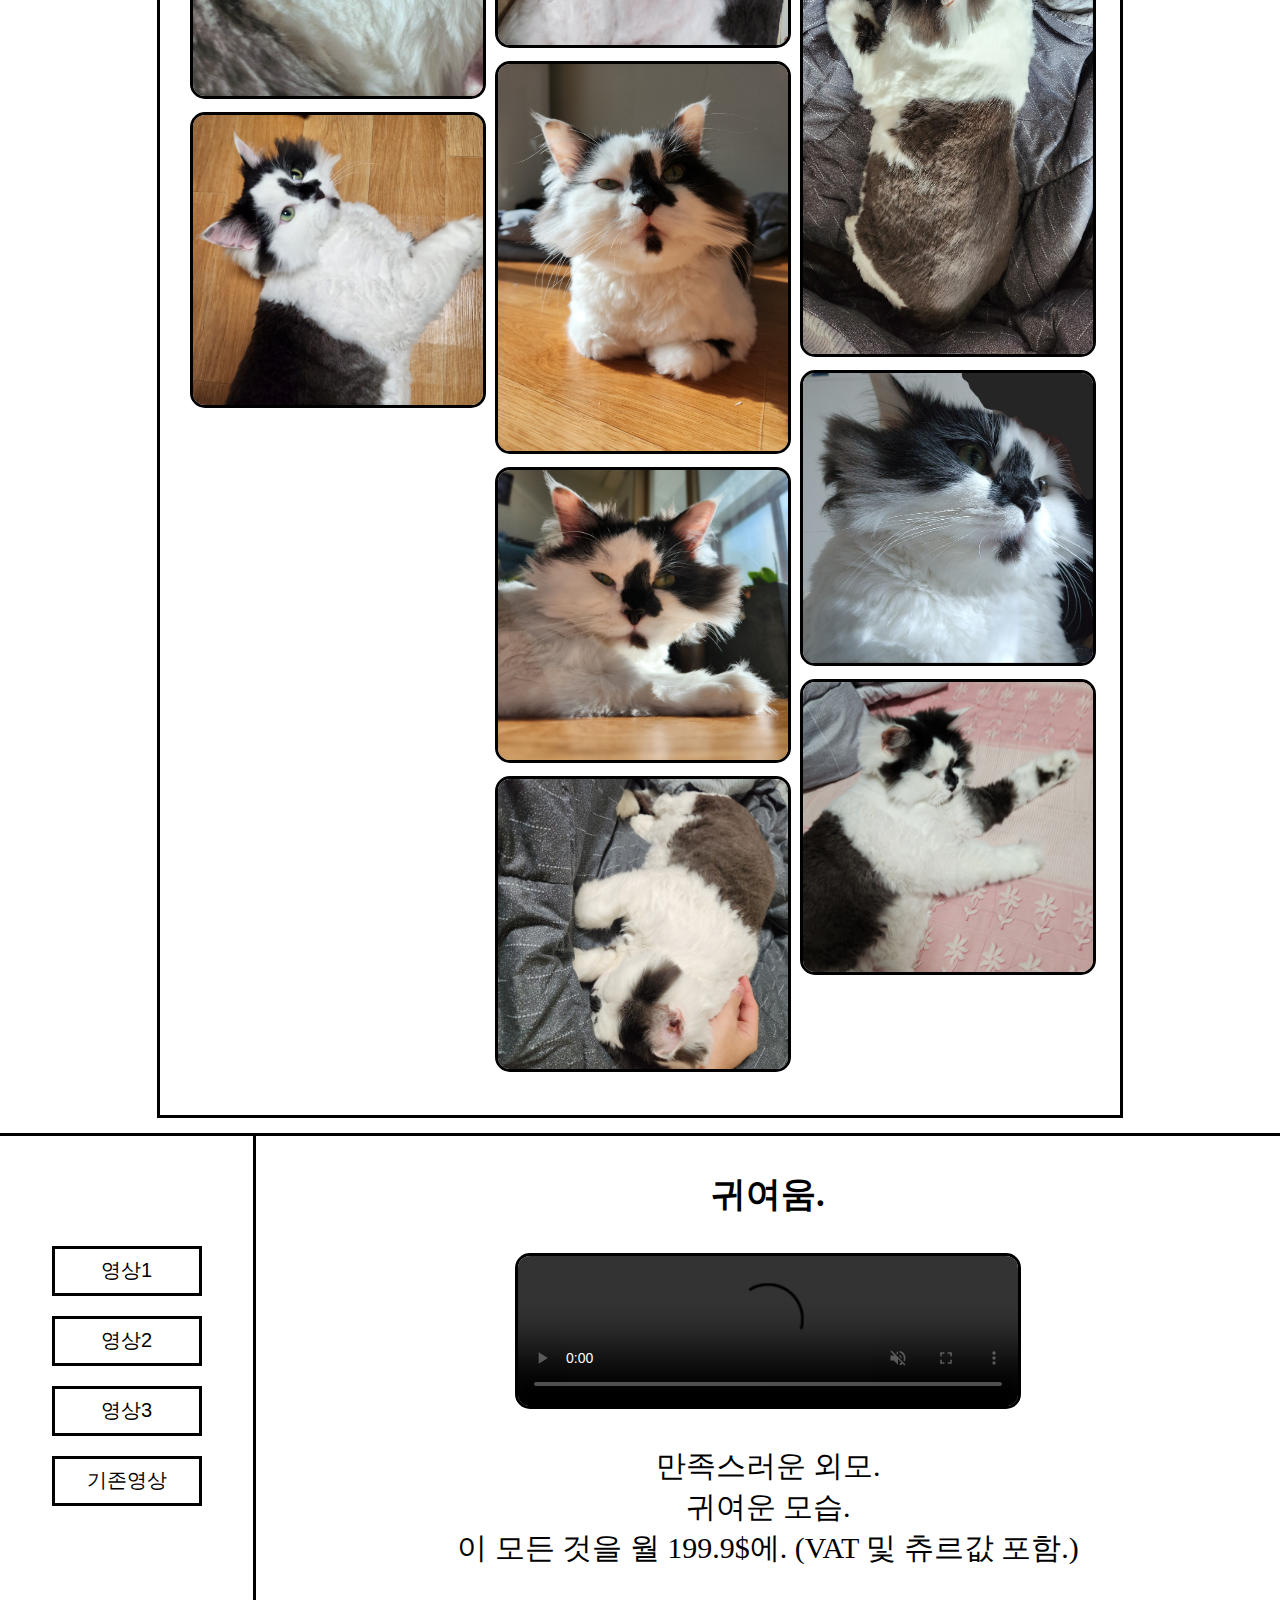
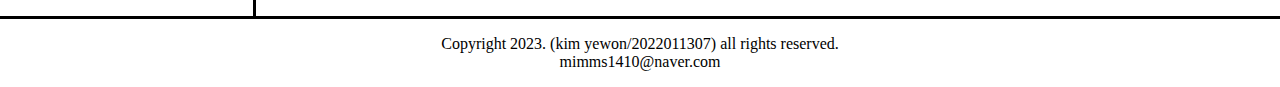
==== commit 5fb4e15e: "Add files via upload" ====
--- a/index.html
+++ b/index.html
@@ -7,90 +7,7 @@
     <title>휴지</title>
     <link rel="icon" type="image/x-icon" href="favicon.ico">
     <link href="index.css" rel="stylesheet">
-    <script>
-        /*object*/
-       var imgs = {
-        setBorder: function(color){
-            var imgs = document.querySelectorAll('.images img');
-                var i = 0;
-                while(i < imgs.length){
-                    imgs[i].style.border=color;
-                    i = i + 1;
-                }
-            },
-        }
-        /*object*/
-        function nightmode(self){
-            var body = document.querySelector('body');
-            var h1 = document.querySelector('h1');
-            var h1a = document.querySelector('h1>a');
-            var gallertitle = document.querySelector('#gallertitle');
-            var intro = document.querySelector('.intro');
-            var globeimg = document.querySelector('.globe img');
-            var container = document.querySelector('.container');
-            var grid = document.querySelector('#grid');
-            var video = document.querySelector('.video');
-            var nav = document.querySelector('nav');
-            var sidenav = document.querySelector('.side-nav');
-            var  article = document.querySelector('#article');
-            if(self.value === 'night'){//<-여기서 굳이 document.querySelector('#night_day')를 쓰지 않아도 된다.// 리팩토링
-                nav.style.backgroundColor='black'; body.style.backgroundColor='black';
-                nav.style.borderBottom='3px solid white'
-                body.style.color='white';
-                h1a.style.color='white';
-                h1.style.borderBottom='3px solid white';
-                gallertitle.style.color='white';
-                intro.style.color='white';
-                globeimg.style.border='3px solid white';
-                container.style.border='3px solid white';
-                grid.style.borderBottom='3px solid white';
-                grid.style.borderTop='3px solid white';
-                sidenav.style.borderRight='3px solid white';
-                video.style.border='3px solid white';
-                article.style.color='white';
-                
-                self.value='day' //value change, 중복되는 부분들 싸그리 객체화하기//
-                imgs.setBorder('3px solid white');
-                var sidenavlist = document.querySelectorAll('.side li>.vdbutton');
-                var i = 0;
-                while(i < sidenavlist.length){
-                    sidenavlist[i].style.color='white';
-                    sidenavlist[i].style.backgroundColor='black';
-                    sidenavlist[i].style.border='3px solid white';
-                    i = i + 1;
-                }
-            }
-            else{
-                nav.style.backgroundColor='black';
-                nav.style.borderBottom='none';
-                body.style.backgroundColor='white';
-                body.style.color='black';
-                document.querySelector('h1>a').style.color='black';
-                h1a.borderBottom='3px solid black';
-                h1.style.borderBottom='3px solid black'
-                gallertitle.style.color='black';
-                intro.style.color='black';
-                globeimg.style.border='3px solid black';
-                container.style.border='3px solid black';
-                grid.style.borderBottom='3px solid black';
-                grid.style.borderTop='3px solid black'
-                video.style.border='3px solid black';
-                sidenav.style.borderRight='3px solid black';
-                article.style.color='black';
-                self.value='night'; //value change//
-                imgs.setBorder('3px solid black');//객체설정한부분//
-                var sidenavlist = document.querySelectorAll('.side li>.vdbutton');
-                var i = 0;
-                while(i < sidenavlist.length){
-                    sidenavlist[i].style.color='black';
-                    sidenavlist[i].style.backgroundColor='white';
-                    sidenavlist[i].style.border='3px solid black';
-                    i = i + 1;
-                }
-            }
-        }
-        
-    </script>
+    <script src="darkmode.js"></script>
 </head>
 <body>
     <nav class="main-nave">
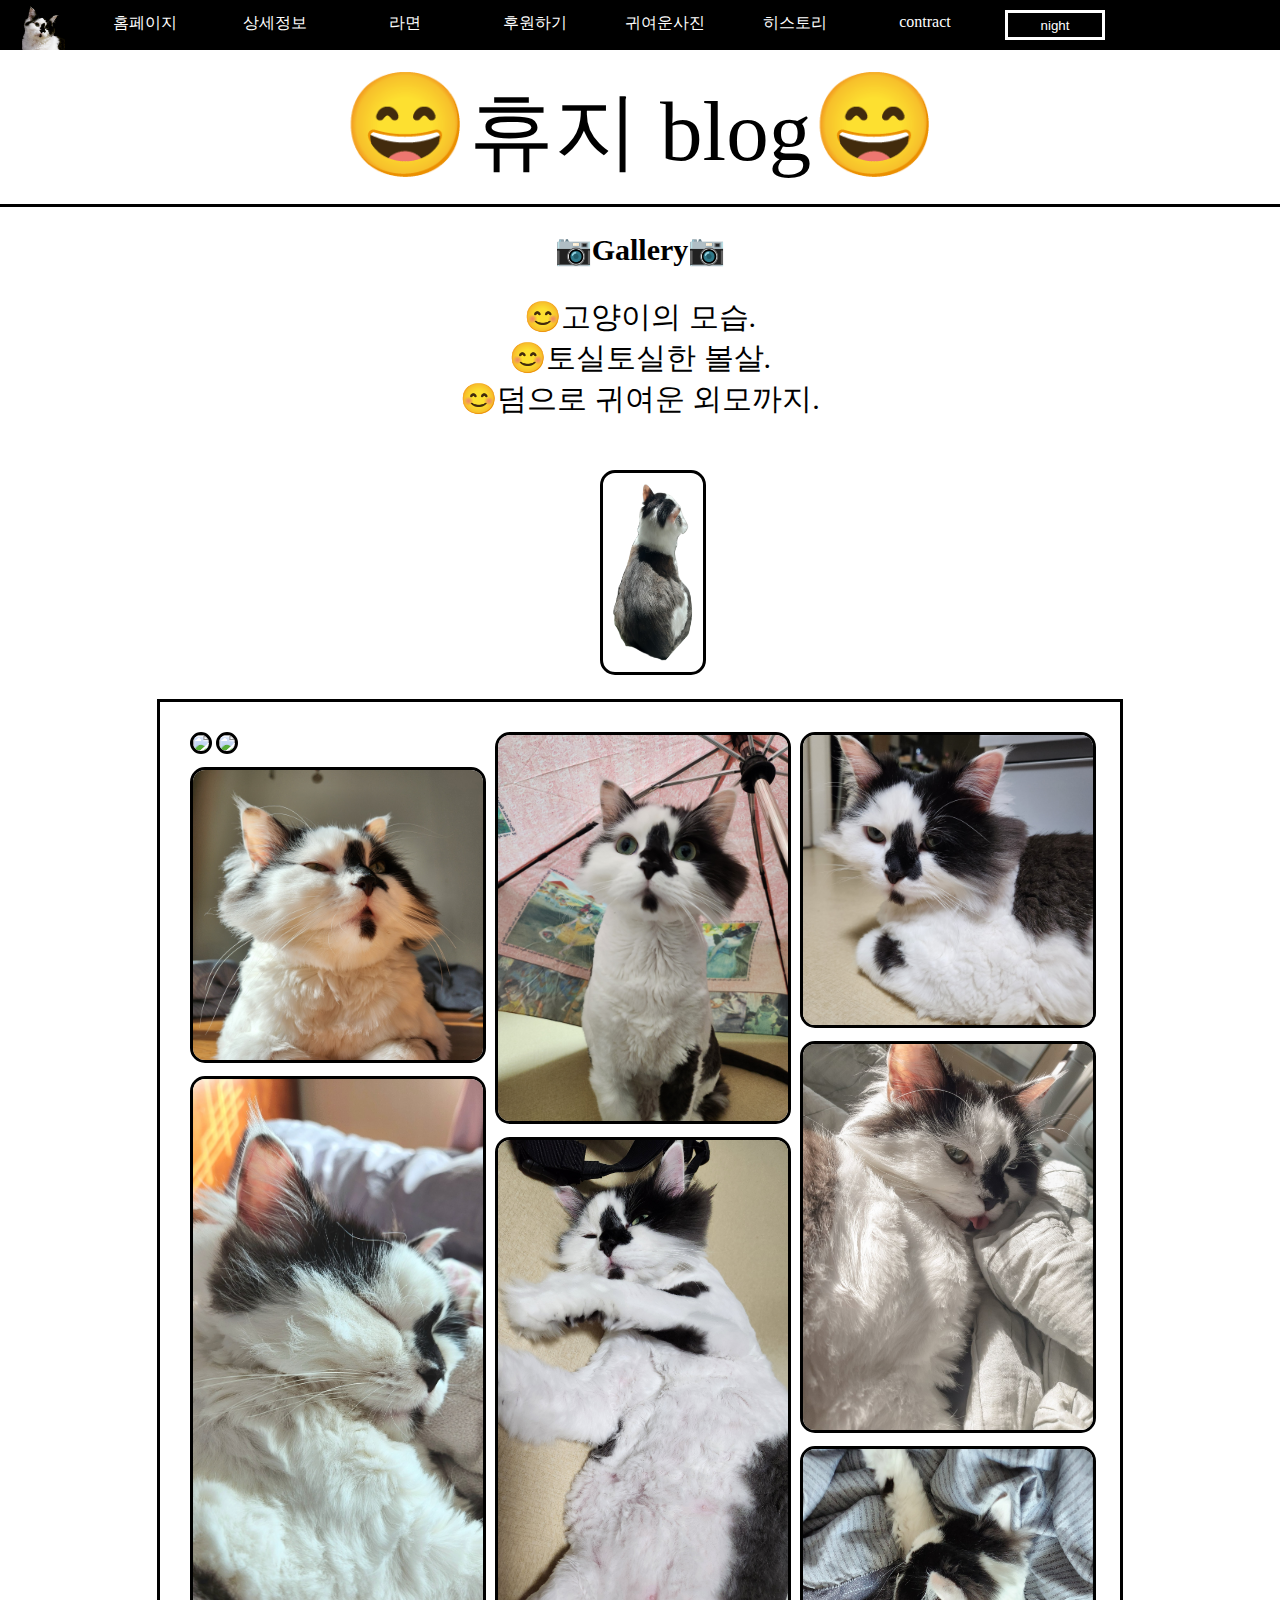
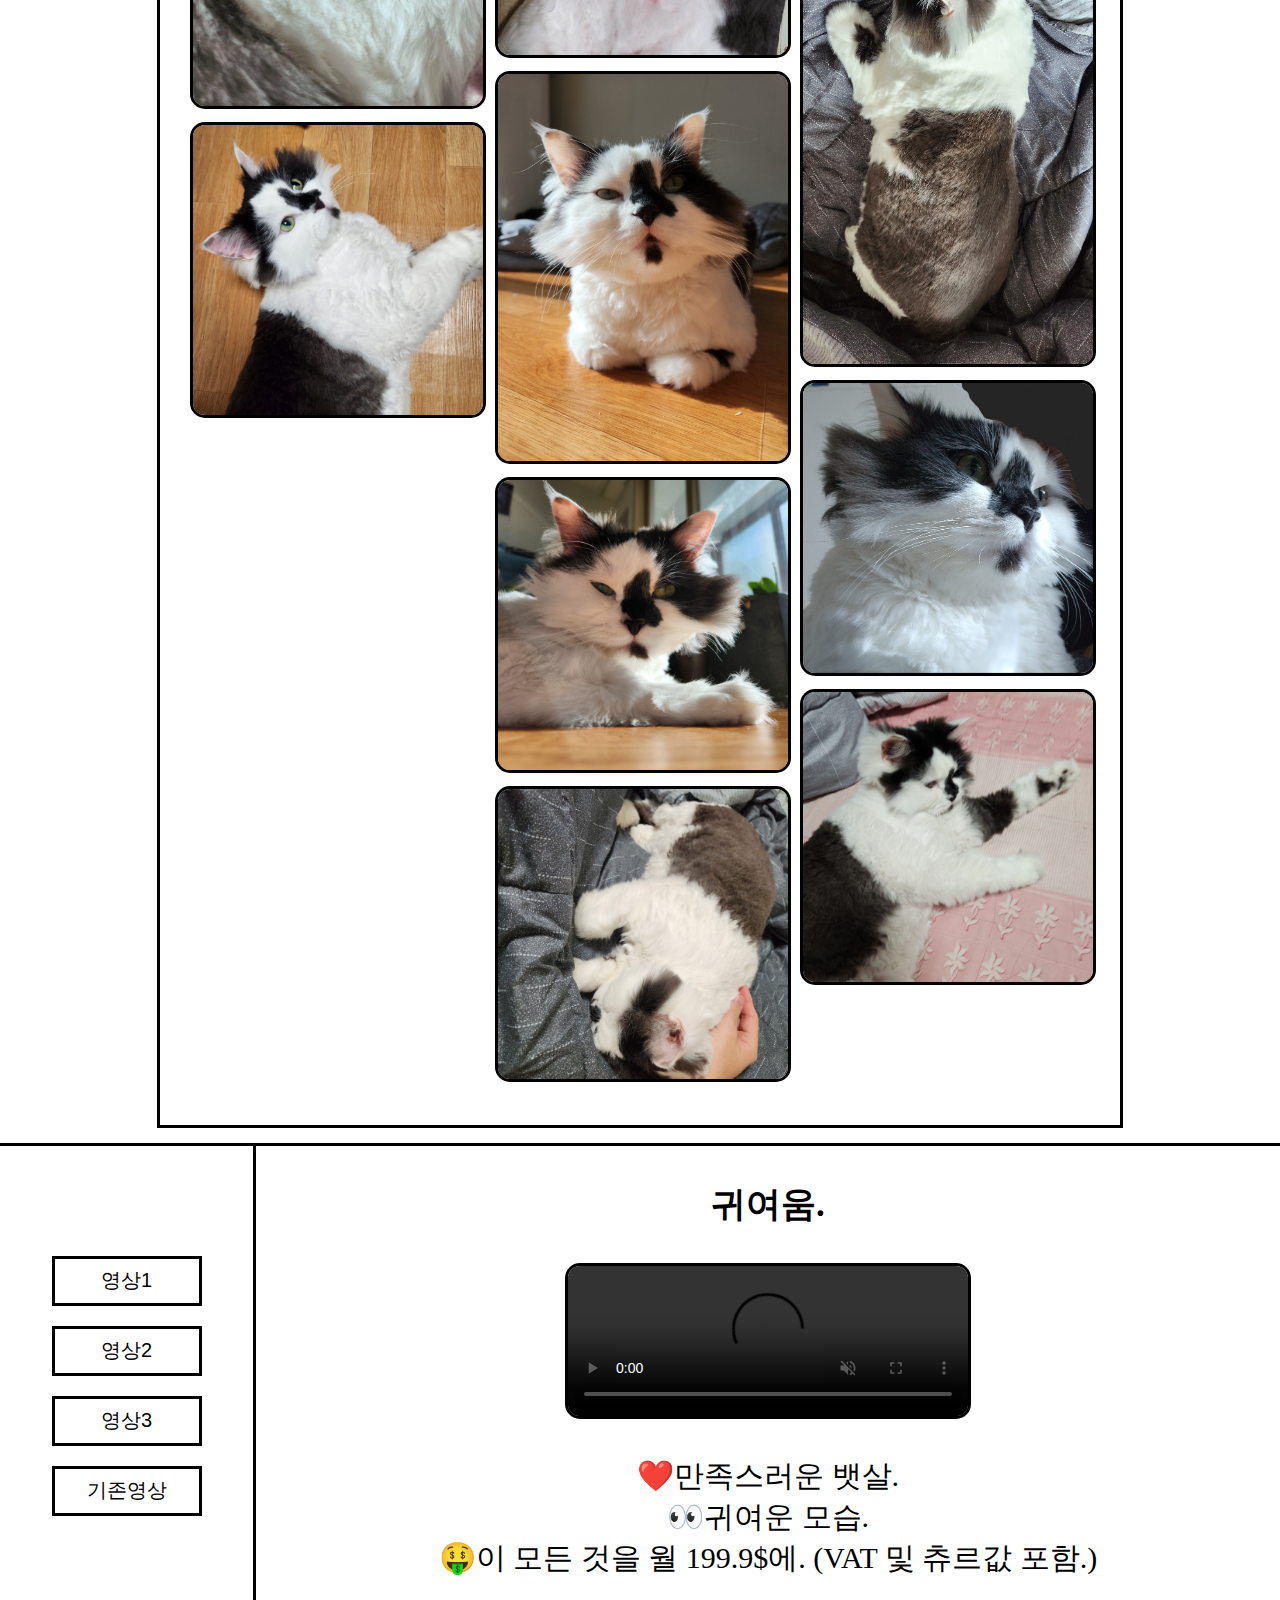
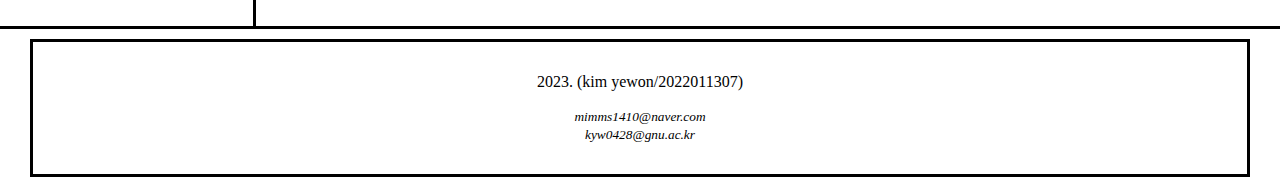
==== commit acaea396: "Add files via upload" ====
--- a/index.html
+++ b/index.html
@@ -7,6 +7,12 @@
     <title>휴지</title>
     <link rel="icon" type="image/x-icon" href="favicon.ico">
     <link href="index.css" rel="stylesheet">
+    <script src="https://code.jquery.com/jquery-3.6.3.min.js" integrity="sha256-pvPw+upLPUjgMXY0G+8O0xUf+/Im1MZjXxxgOcBQBXU=" crossorigin="anonymous"></script>
+    <script src="jquery-ui-1.13.2.custom/jquery-ui.min.js"></script>
+    <script src="jquery-ui-1.13.2.custom/jquery-ui.js"></script>
+    <script src="jquery-ui-1.13.2.custom/jquery-ui.js"></script>
+    <script src="jquery-ui-1.13.2.custom/jquery-ui.css"></script>
+    <script src="index.js"></script>
     <script src="darkmode.js"></script>
 </head>
 <body>
@@ -14,8 +20,8 @@
         <ul class="navlist">
             <li class="navefirst"><img src="휴지사진1/내 프로젝트.png" class="frontimg"></li>
             <li><a href="index.html">홈페이지</a></li>
-            <li><a href="#">상세정보</a></li>
-            <li><a href="#">지역</a></li>
+            <li><a href="index.infor.html">상세정보</a></li>
+            <li><a href="#">라면</a></li>
             <li><a href="#">후원하기</a></li>
             <li><a href="#">귀여운사진</a></li>
             <li><a href="#">히스토리</a></li>
@@ -23,23 +29,22 @@
             <li class="darkmode">
                 <input id="night_day" type="button" value="night" onclick="//id를 지워도 됨 if(this.value)로 교체이건 자기자신을 나타냄.this//
                 nightmode(this);
-                ">
-                
+                "><!--this는 속한 자기 자신을 가리킨다.-->
             </li>
         </ul>
     </nav>
     <div class="nav-bottom"></div>      
     <h1 class="head">
         <a href="index.html" target="_blank" title="새창에서 열기">
-            휴지 blog
+            <big>😄</big>휴지 blog<big>😄</big>
         </a>
     </h1>
-    <h2 id="gallertitle">Gallery</h2>
+    <h2 id="gallertitle">📷Gallery📷</h2>
     <div class="intro">
         <p>
-            진정한 고양이의 모습.<br>
-            토실토실한 볼살.<br>
-            덤으로 귀여운 외모까지.
+            😊고양이의 모습.<br>
+            😊토실토실한 볼살.<br>
+            😊덤으로 귀여운 외모까지.<br>
         </p>
     </div>
     <div class="globe">
@@ -56,7 +61,6 @@
                 <img src="휴지사진1/7.jpg">
                 <img src="휴지사진1/10.jpg">
                 <img src="휴지사진1/13.jpg">
-
             </div>
         </div>
         <div class="images">
@@ -93,21 +97,41 @@
         <div id="article">
             <h3 class="introduce">귀여움.</h3>
             <div class="filesection">
-                <video class="video" autoplay muted controls>
+                <video class="video" autoplay muted controls="controls" loop>
                     <source src="휴지3.mp4">
                 </video>
             </div>
             <p class="exple">
-                만족스러운 외모. <br>
-                귀여운 모습. <br>
-                이 모든 것을 월 199.9$에. (VAT 및 츄르값 포함.) <br>
+                ❤️만족스러운 뱃살. <br>
+                👀귀여운 모습. <br>
+                🤑이 모든 것을 월 199.9$에. (VAT 및 츄르값 포함.) <br>
 
             </p>
+            <!-- <p style="text-align: center;">
+                <pre>
+                    <code>
+                        var side = {
+                            setSidenavColor: function(color){
+                                var sidenavlist = document.querySelectorAll('.side li>.vdbutton');
+                                var i = 0;
+                                while(i < sidenavlist.length){
+                        
+                                }
+                    </code>
+                </pre>
+            </p> -->
         </div>  
     </div>
-    <p class="copyright">
-        Copyright 2023. (kim yewon/2022011307) all rights reserved.<br>
-        mimms1410@naver.com
-    </p>
+    <footer>
+        <p>
+            2023. (kim yewon/2022011307)<br>
+            <address>
+                <small>
+                    mimms1410@naver.com<br>
+                    kyw0428@gnu.ac.kr<br>
+                </small>
+            </address>
+        </p>
+    </footer>
 </body>
 </html>--- a/index.css
+++ b/index.css
@@ -56,7 +56,8 @@
     display: inline;
     border-radius: 15px;
     border: 3px solid rgb(0, 0, 0);
-    width: 500px; height: auto;
+    width: 400px; 
+    height: auto;
 }
 #gallertitle{ /*<h2>*/
     text-align: center;
@@ -101,7 +102,7 @@
 .rotate2 {
     animation: rotate 4s infinite linear;
   }
-  @keyframes rotate2 {
+  @keyframes rotate {
     from {
       transform: rotate(0deg);
     }
@@ -208,6 +209,9 @@
     }
 }
 /**하단**/
-.copyright{
-    text-align: center;
-}
+footer{
+    text-align: center;
+    padding: 15px;
+    margin: 10px 30px 10px 30px;
+    border: 3px solid black;
+}
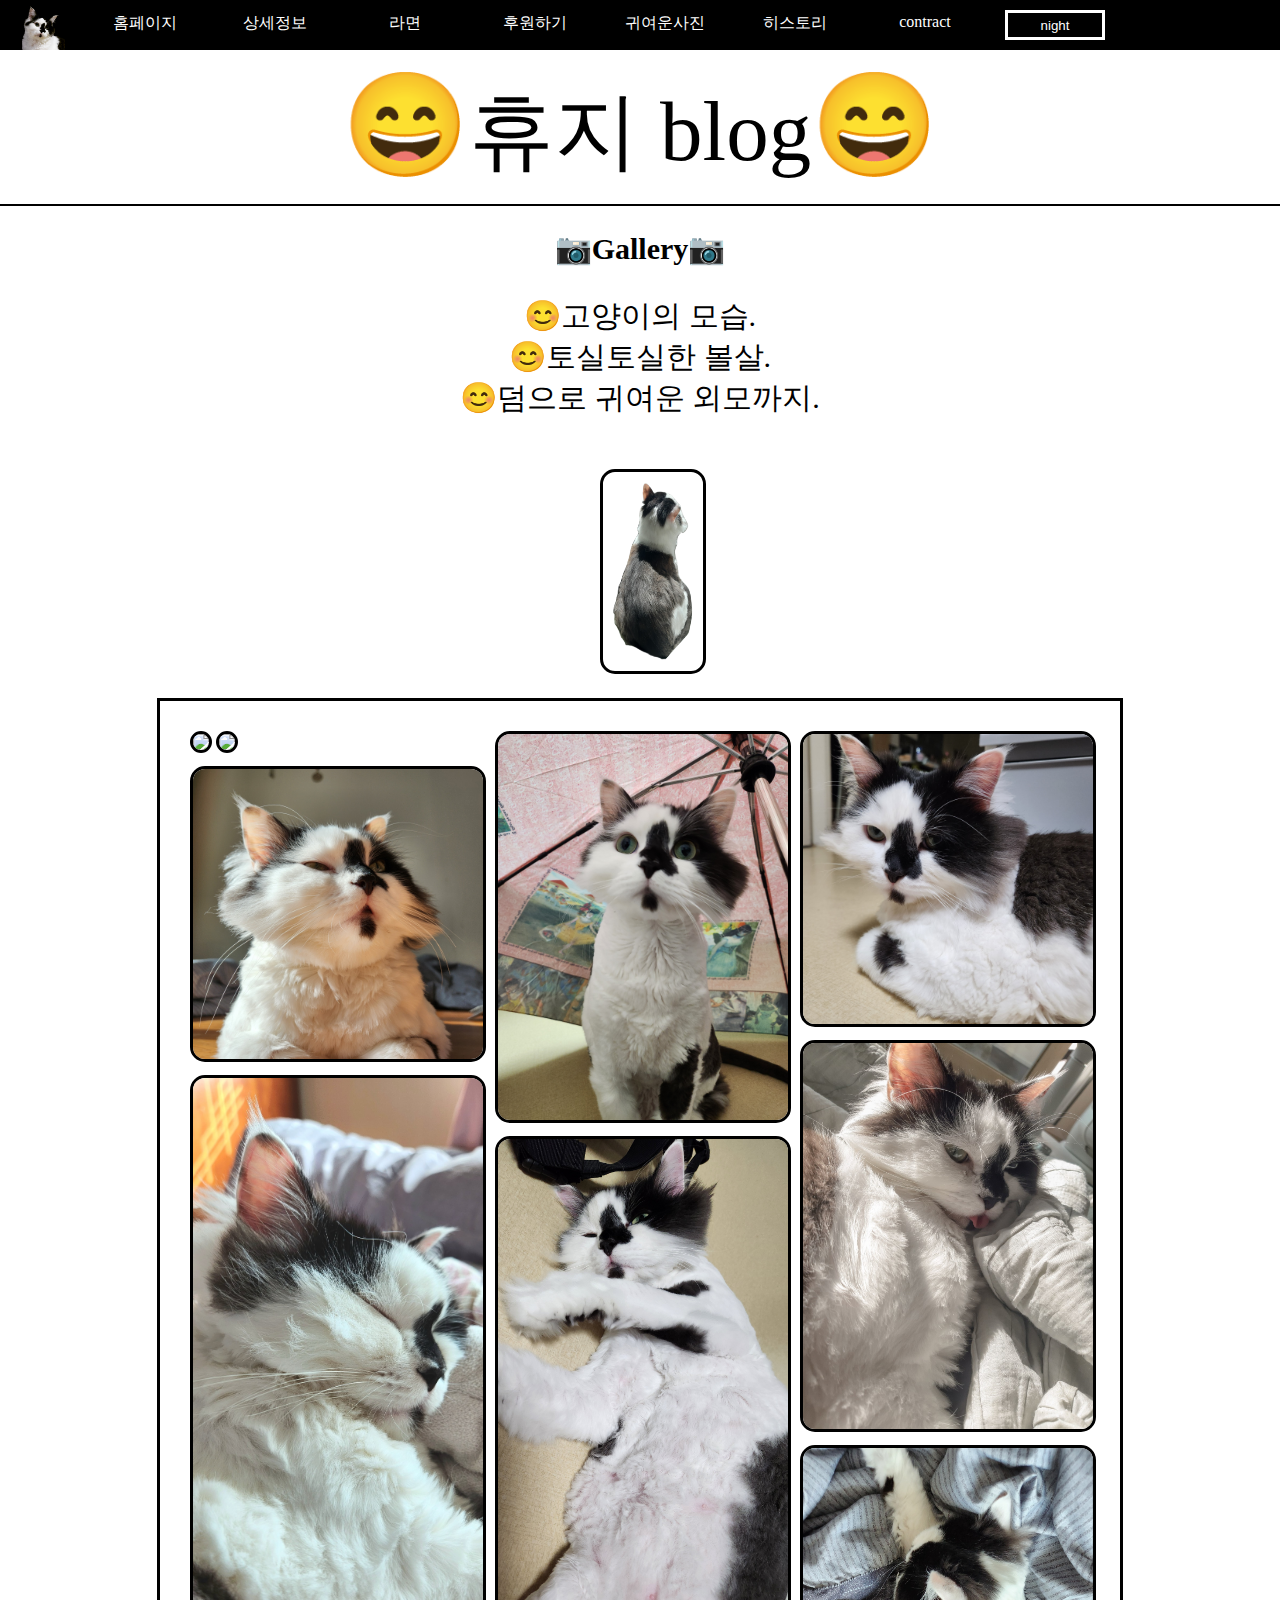
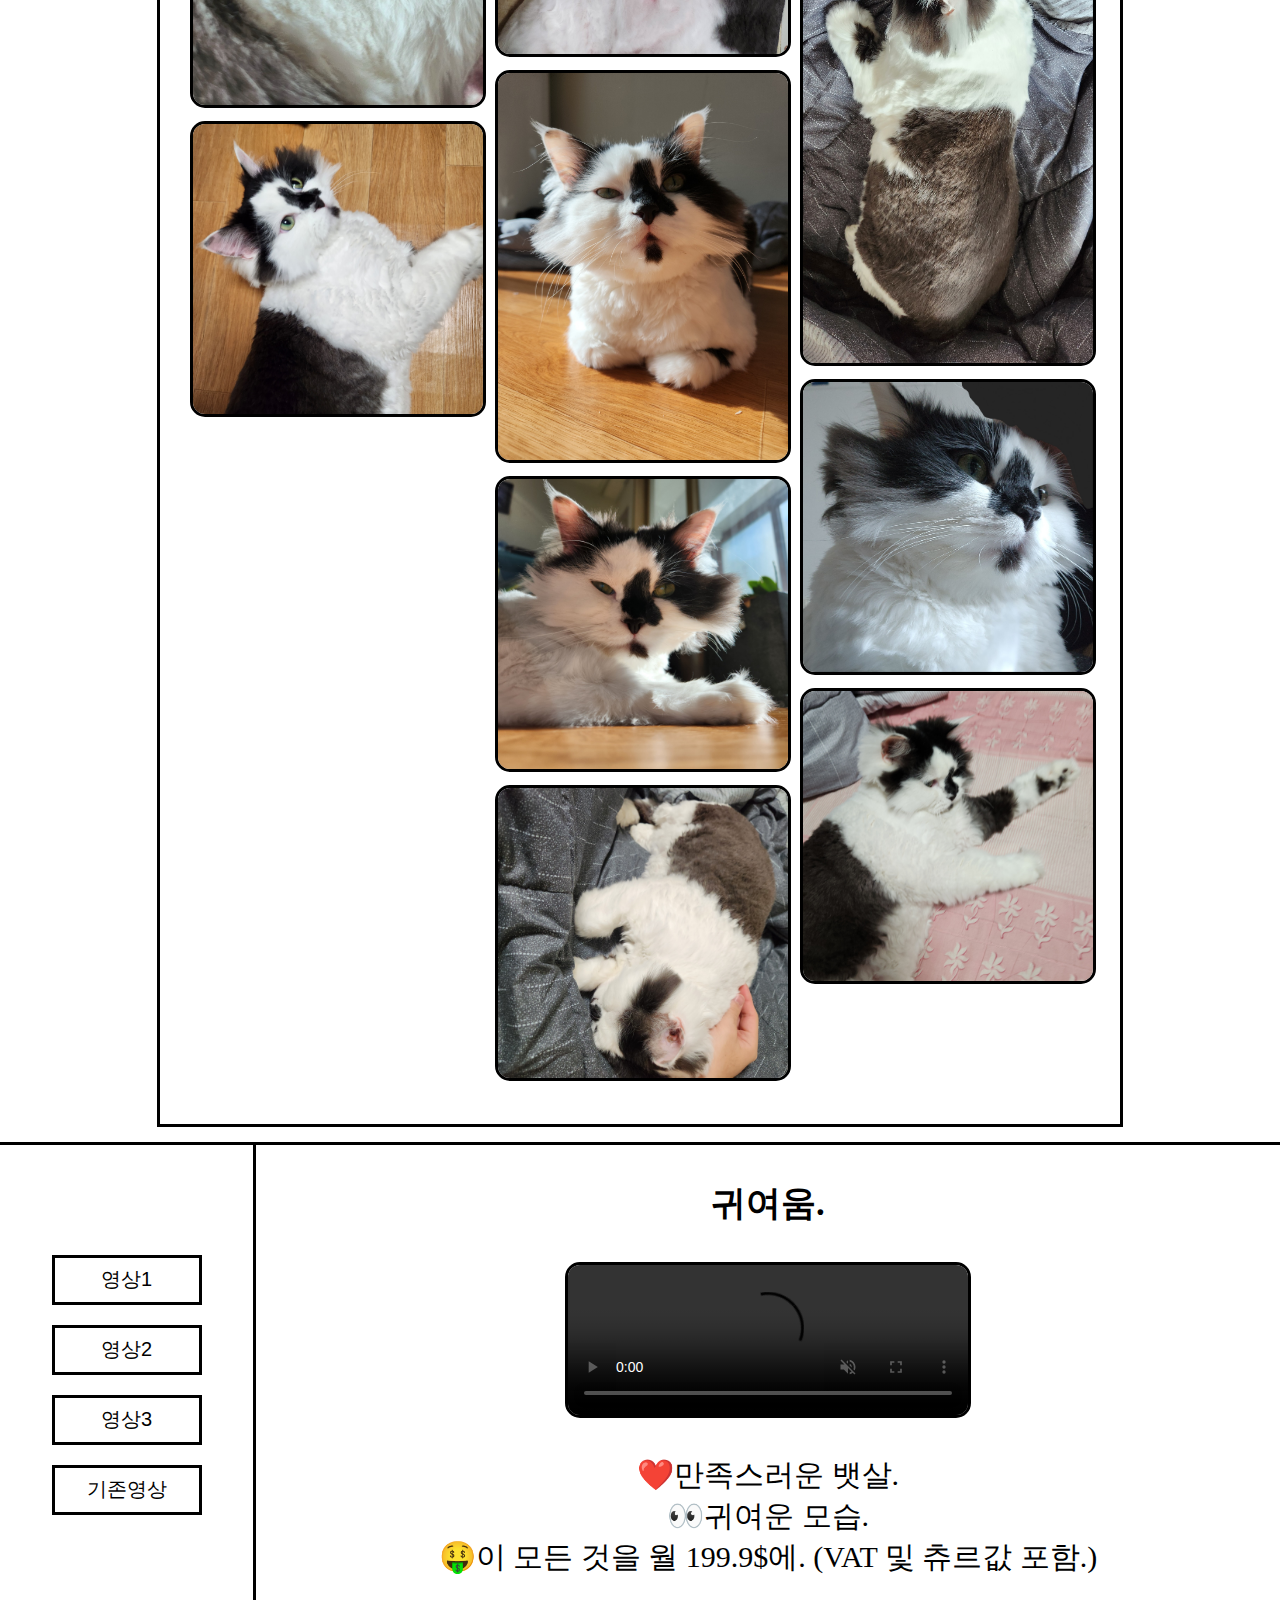
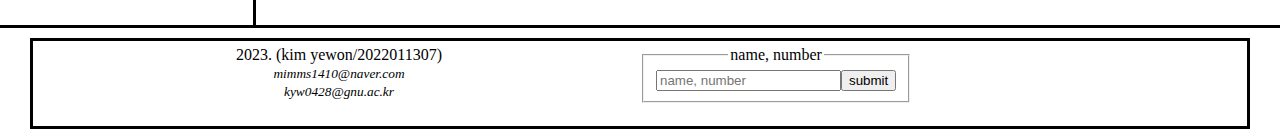
==== commit 0121f424: "Add files via upload" ====
--- a/index.html
+++ b/index.html
@@ -27,14 +27,14 @@
             <li><a href="#">히스토리</a></li>
             <li><a href="#">contract</a></li>
             <li class="darkmode">
-                <input id="night_day" type="button" value="night" onclick="//id를 지워도 됨 if(this.value)로 교체이건 자기자신을 나타냄.this//
-                nightmode(this);
-                "><!--this는 속한 자기 자신을 가리킨다.-->
+                <input id="night_day" type="button" value="night" onclick="
+                nightMode(this);
+                ">
             </li>
         </ul>
     </nav>
-    <div class="nav-bottom"></div>      
-    <h1 class="head">
+    <!-- <div class="nav-bottom"></div> -->
+    <h1 class="title">
         <a href="index.html" target="_blank" title="새창에서 열기">
             <big>😄</big>휴지 blog<big>😄</big>
         </a>
@@ -123,7 +123,7 @@
         </div>  
     </div>
     <footer>
-        <p>
+        <span class="myinfor">
             2023. (kim yewon/2022011307)<br>
             <address>
                 <small>
@@ -131,7 +131,16 @@
                     kyw0428@gnu.ac.kr<br>
                 </small>
             </address>
-        </p>
+        </span>
+        <span>
+            <fieldset class="yourinfor">
+                <legend>name, number</legend>
+                <span>
+                    <input type="text" placeholder="name, number"><button type="submit">submit</button>
+                </span>
+            </fieldset>
+        </span>
+        <br>
     </footer>
 </body>
 </html>--- a/index.css
+++ b/index.css
@@ -11,7 +11,7 @@
 h1{
     text-align: center;
     margin: 0 auto;
-    border-bottom: 3px solid black;
+    border-bottom: 2px solid black;
     padding: 15px;
 }
 h1>a{
@@ -211,7 +211,18 @@
 /**하단**/
 footer{
     text-align: center;
-    padding: 15px;
+    display: grid;
+    grid-template-columns: 1fr 1fr;
+    padding: 5px;
     margin: 10px 30px 10px 30px;
     border: 3px solid black;
 }
+.myinfor{
+    display: block;
+    float: left;
+}
+.yourinfor{
+    display: block;
+    text-align: center;
+    float: left;
+}
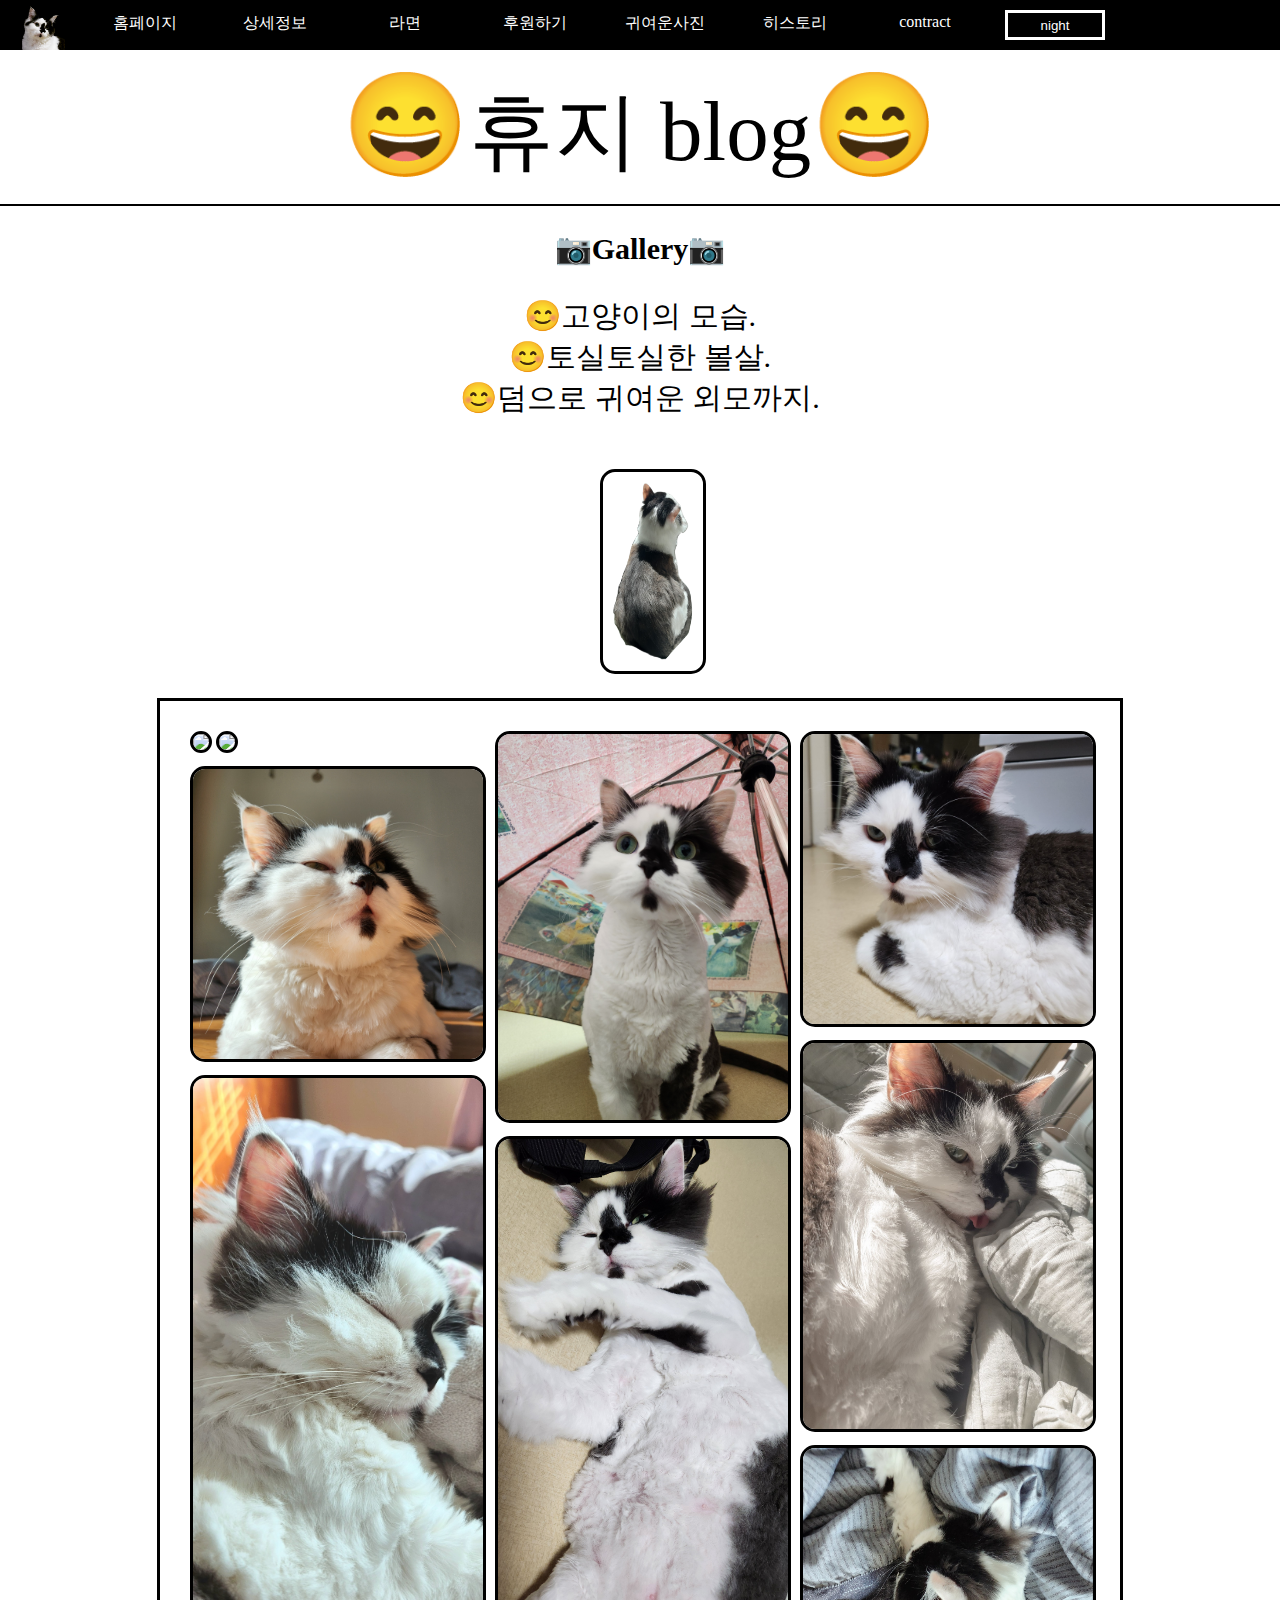
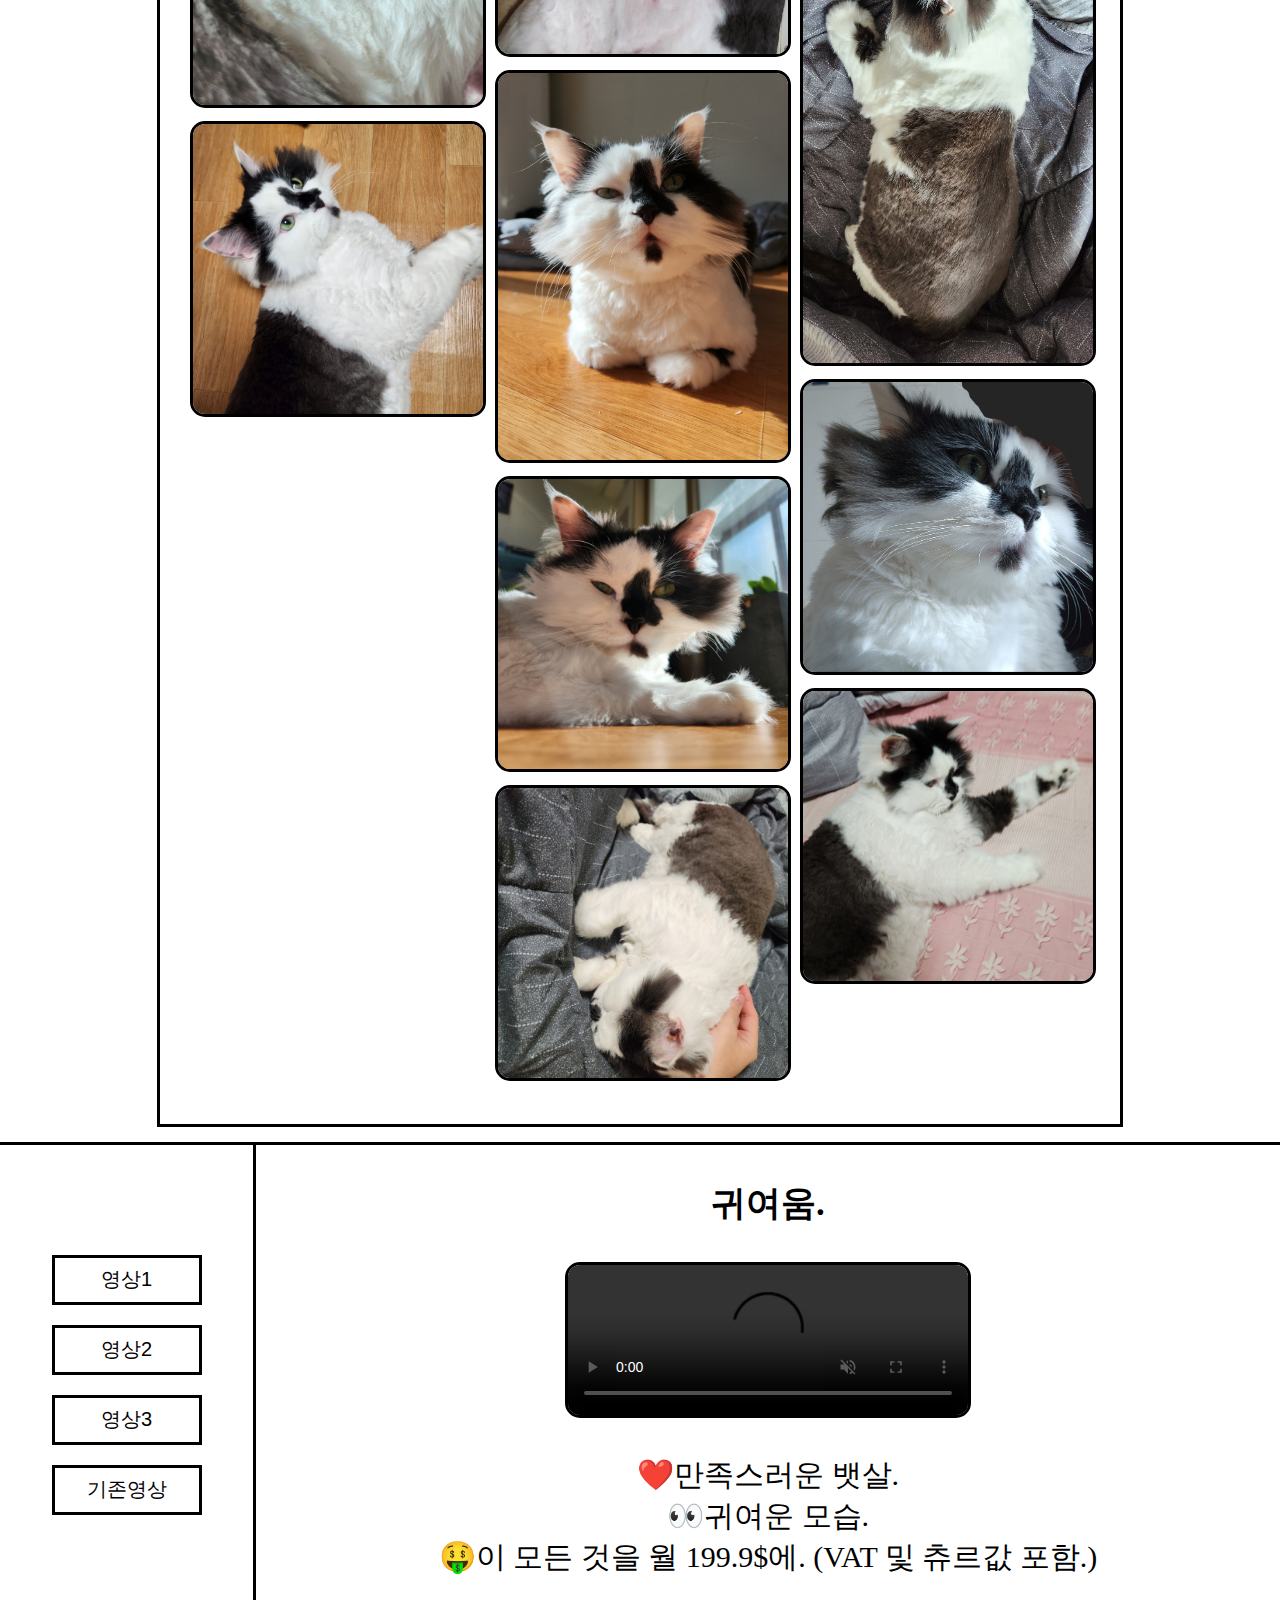
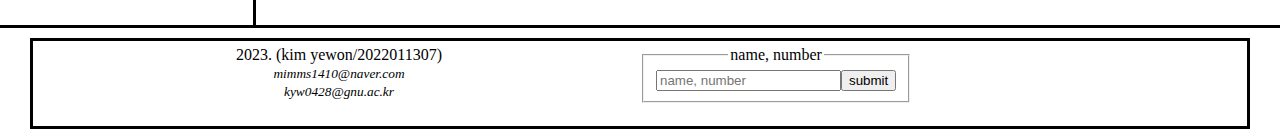
==== commit 87069685: "Add files via upload" ====
--- a/index.html
+++ b/index.html
@@ -8,10 +8,6 @@
     <link rel="icon" type="image/x-icon" href="favicon.ico">
     <link href="index.css" rel="stylesheet">
     <script src="https://code.jquery.com/jquery-3.6.3.min.js" integrity="sha256-pvPw+upLPUjgMXY0G+8O0xUf+/Im1MZjXxxgOcBQBXU=" crossorigin="anonymous"></script>
-    <script src="jquery-ui-1.13.2.custom/jquery-ui.min.js"></script>
-    <script src="jquery-ui-1.13.2.custom/jquery-ui.js"></script>
-    <script src="jquery-ui-1.13.2.custom/jquery-ui.js"></script>
-    <script src="jquery-ui-1.13.2.custom/jquery-ui.css"></script>
     <script src="index.js"></script>
     <script src="darkmode.js"></script>
 </head>
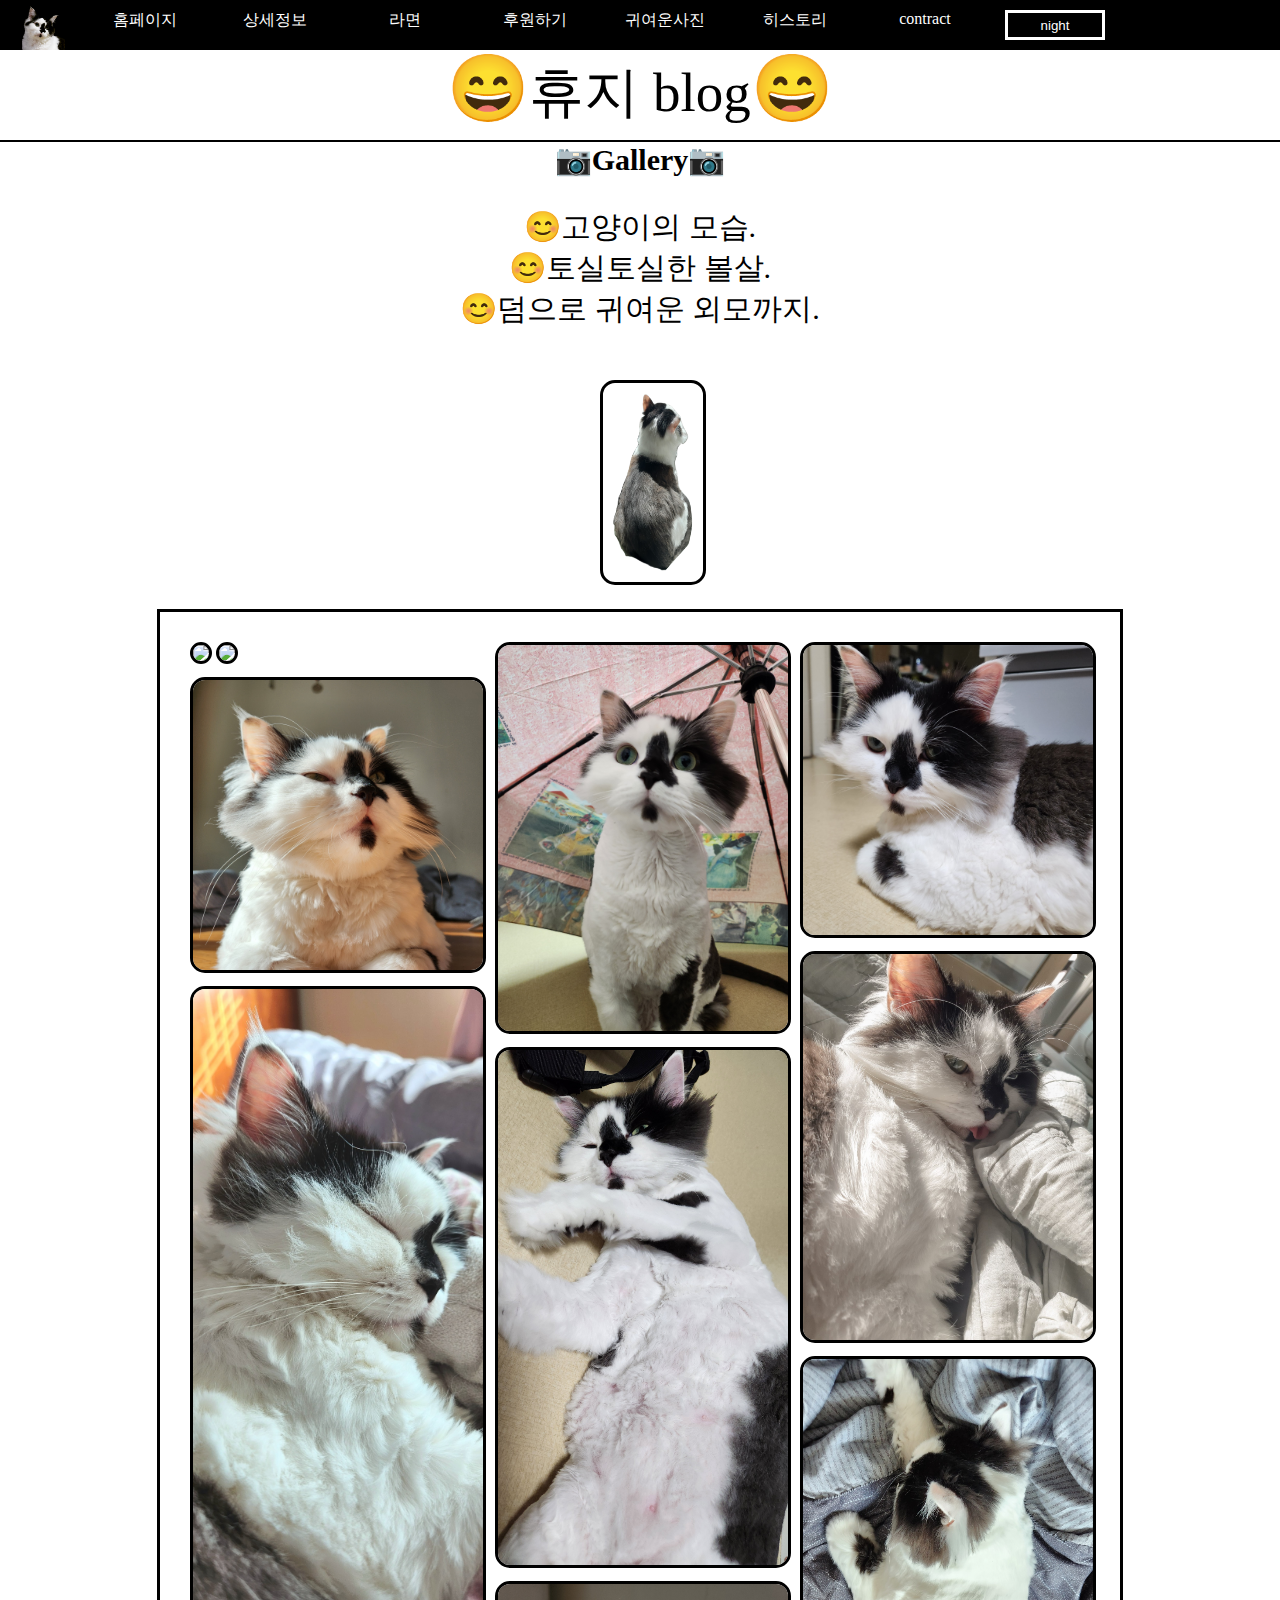
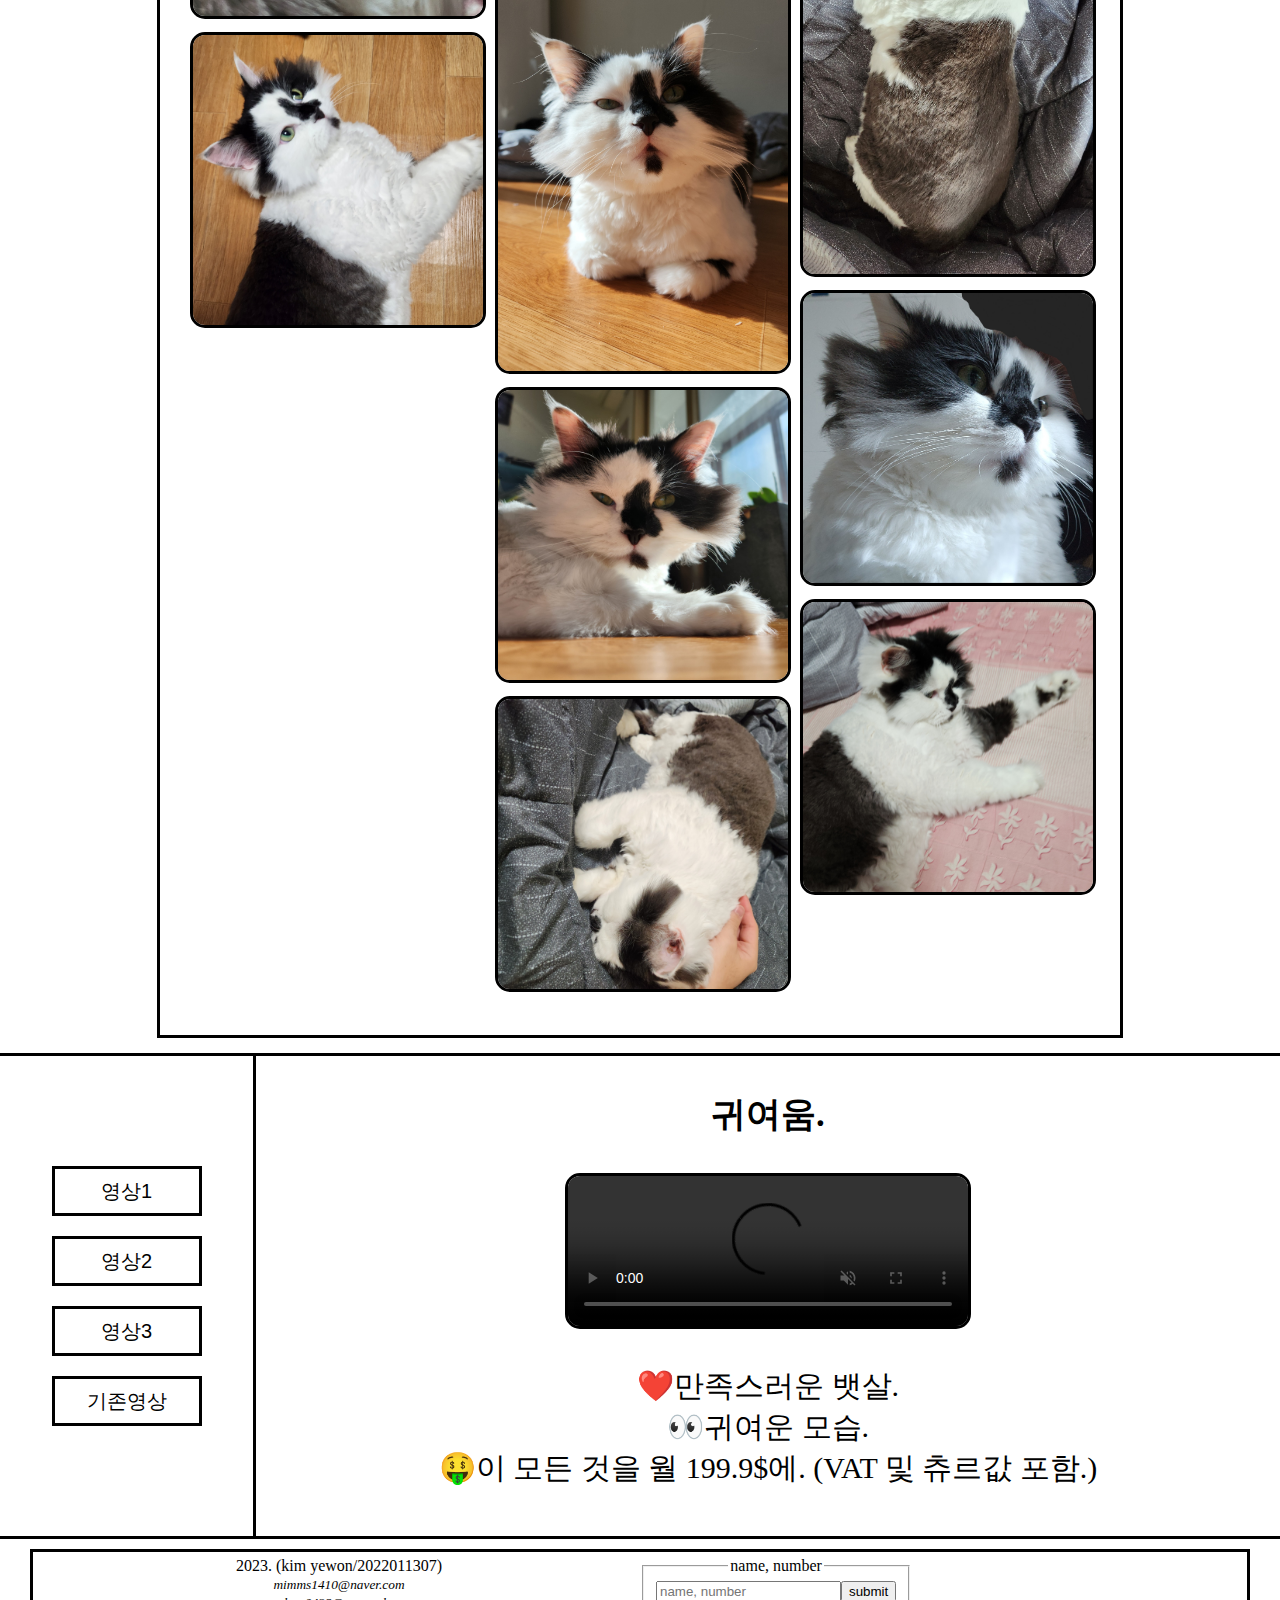
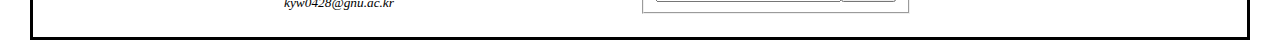
==== commit 4e27f454: "Add files via upload" ====
--- a/index.html
+++ b/index.html
@@ -23,18 +23,16 @@
             <li><a href="#">히스토리</a></li>
             <li><a href="#">contract</a></li>
             <li class="darkmode">
-                <input id="night_day" type="button" value="night" onclick="
-                nightMode(this);
-                ">
+                <input id="night_day" type="button" value="night" onclick="nightMode(this);">
             </li>
         </ul>
     </nav>
     <!-- <div class="nav-bottom"></div> -->
-    <h1 class="title">
-        <a href="index.html" target="_blank" title="새창에서 열기">
-            <big>😄</big>휴지 blog<big>😄</big>
-        </a>
-    </h1>
+    <header>
+        <h1 class="title">
+            <a href="index.html" target="_blank" title="새창에서 열기"><big>😄</big>휴지 blog<big>😄</big></a>
+        </h1>
+    </header>
     <h2 id="gallertitle">📷Gallery📷</h2>
     <div class="intro">
         <p>
--- a/index.css
+++ b/index.css
@@ -1,8 +1,7 @@
 @font-face {font-family: apple, sans-serif; src: url("AppleSDGothicNeoSB.ttf");}
 body{
-    margin:0 auto;
+    margin: 0;
     background-image: url("");
-    background-size: auto;
     background-repeat: repeat-y;
     background-color: white;
     color: black;
@@ -12,13 +11,17 @@
     text-align: center;
     margin: 0 auto;
     border-bottom: 2px solid black;
-    padding: 15px;
+    width: 100%;
+    padding-bottom: 10px;
 }
 h1>a{
     text-decoration: none;
     color: rgb(0, 0, 0);
     font-weight: lighter;
-    font-size: 85px;
+    font-size: 55px;
+}
+h2{
+    margin: 0;
 }
 .front > img {
     width: 100px; height: 100px;
@@ -149,7 +152,7 @@
 /**-------------상단 네비게이션-------------------**/
 nav {
     background-color: rgb(0, 0, 0);
-    width: auto;
+    width: 100%;
     height: 50px;
     overflow: hidden;
 }
@@ -161,6 +164,8 @@
     list-style: none;
     margin: 0;
     padding: 0;
+    width: 100%;
+    height: 100%;
 }
 .navlist > li {
     float: left;
@@ -186,7 +191,7 @@
     display: block;
     color: white;
     text-align: center;
-    padding: 13px 15px 10px 15px;
+    padding: 10px 15px 10px 15px;
     text-decoration: none;
     width: 100px;
     height: 30px;
